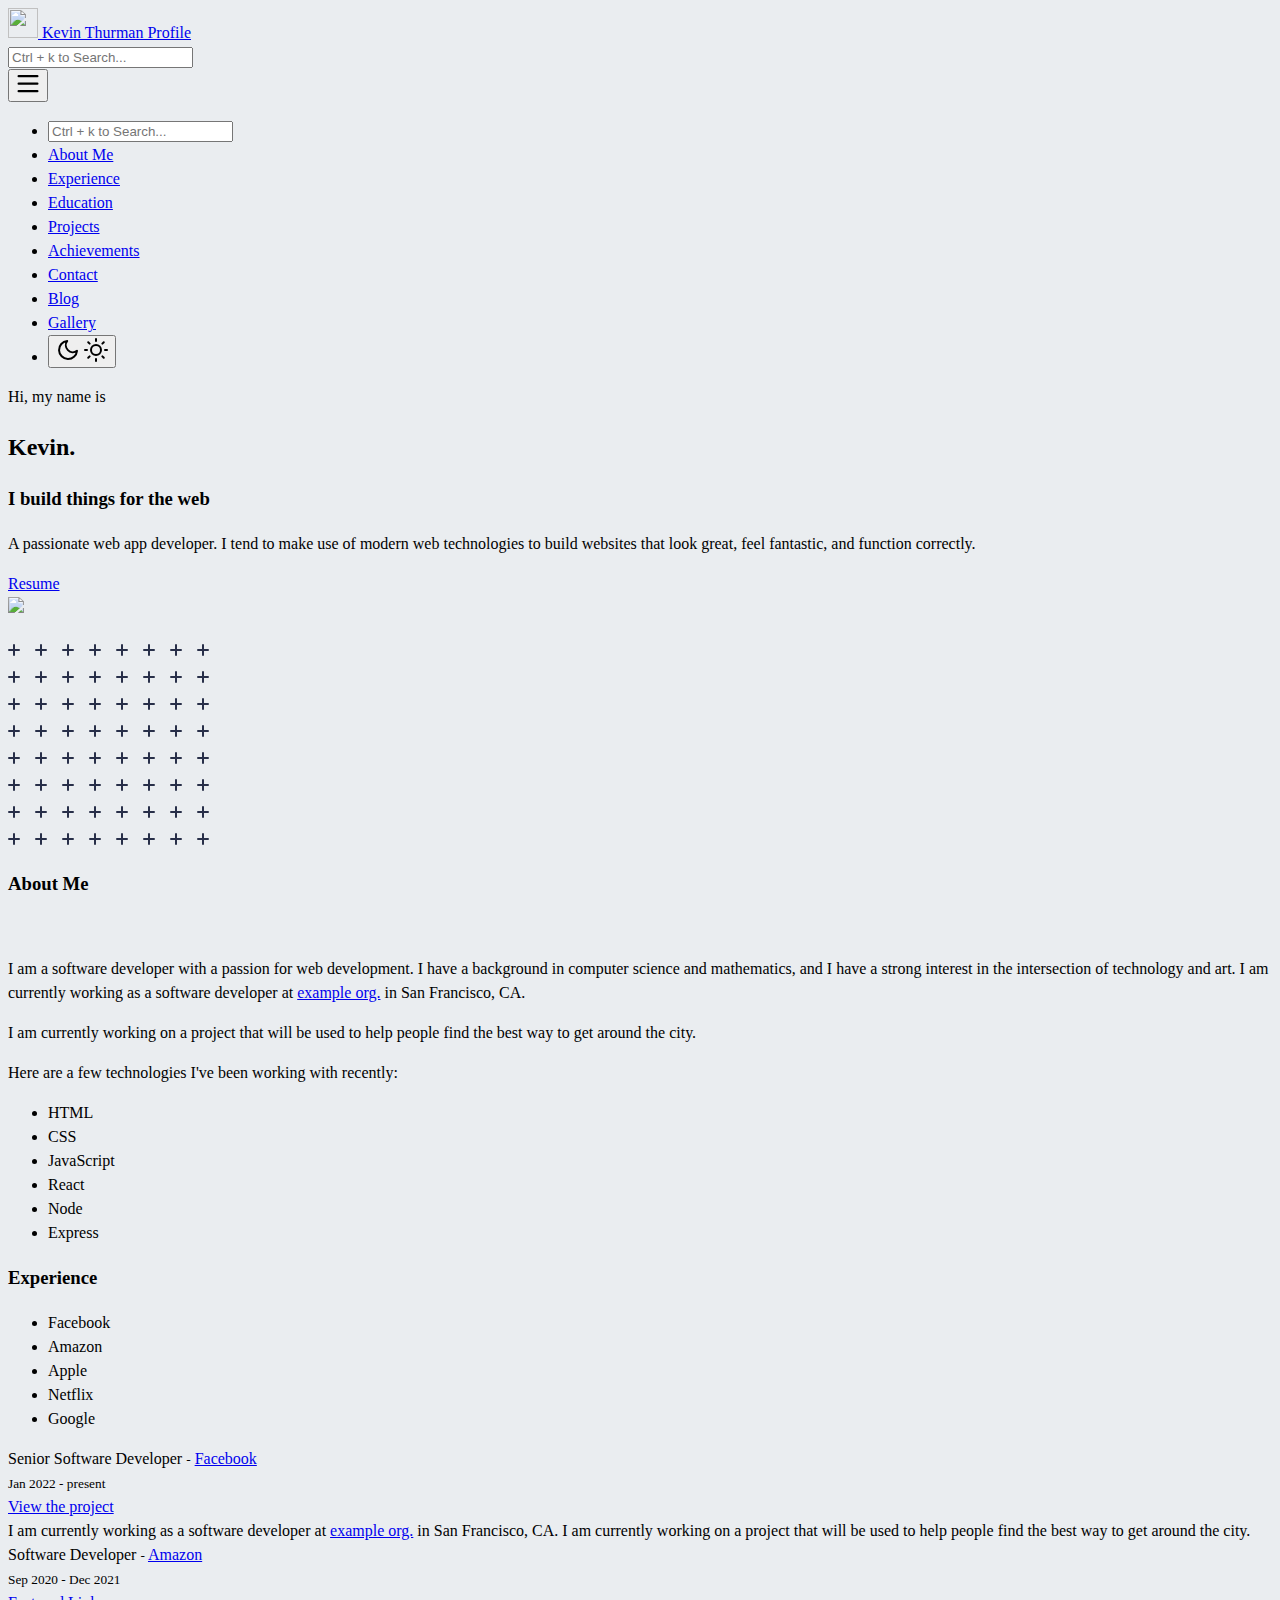
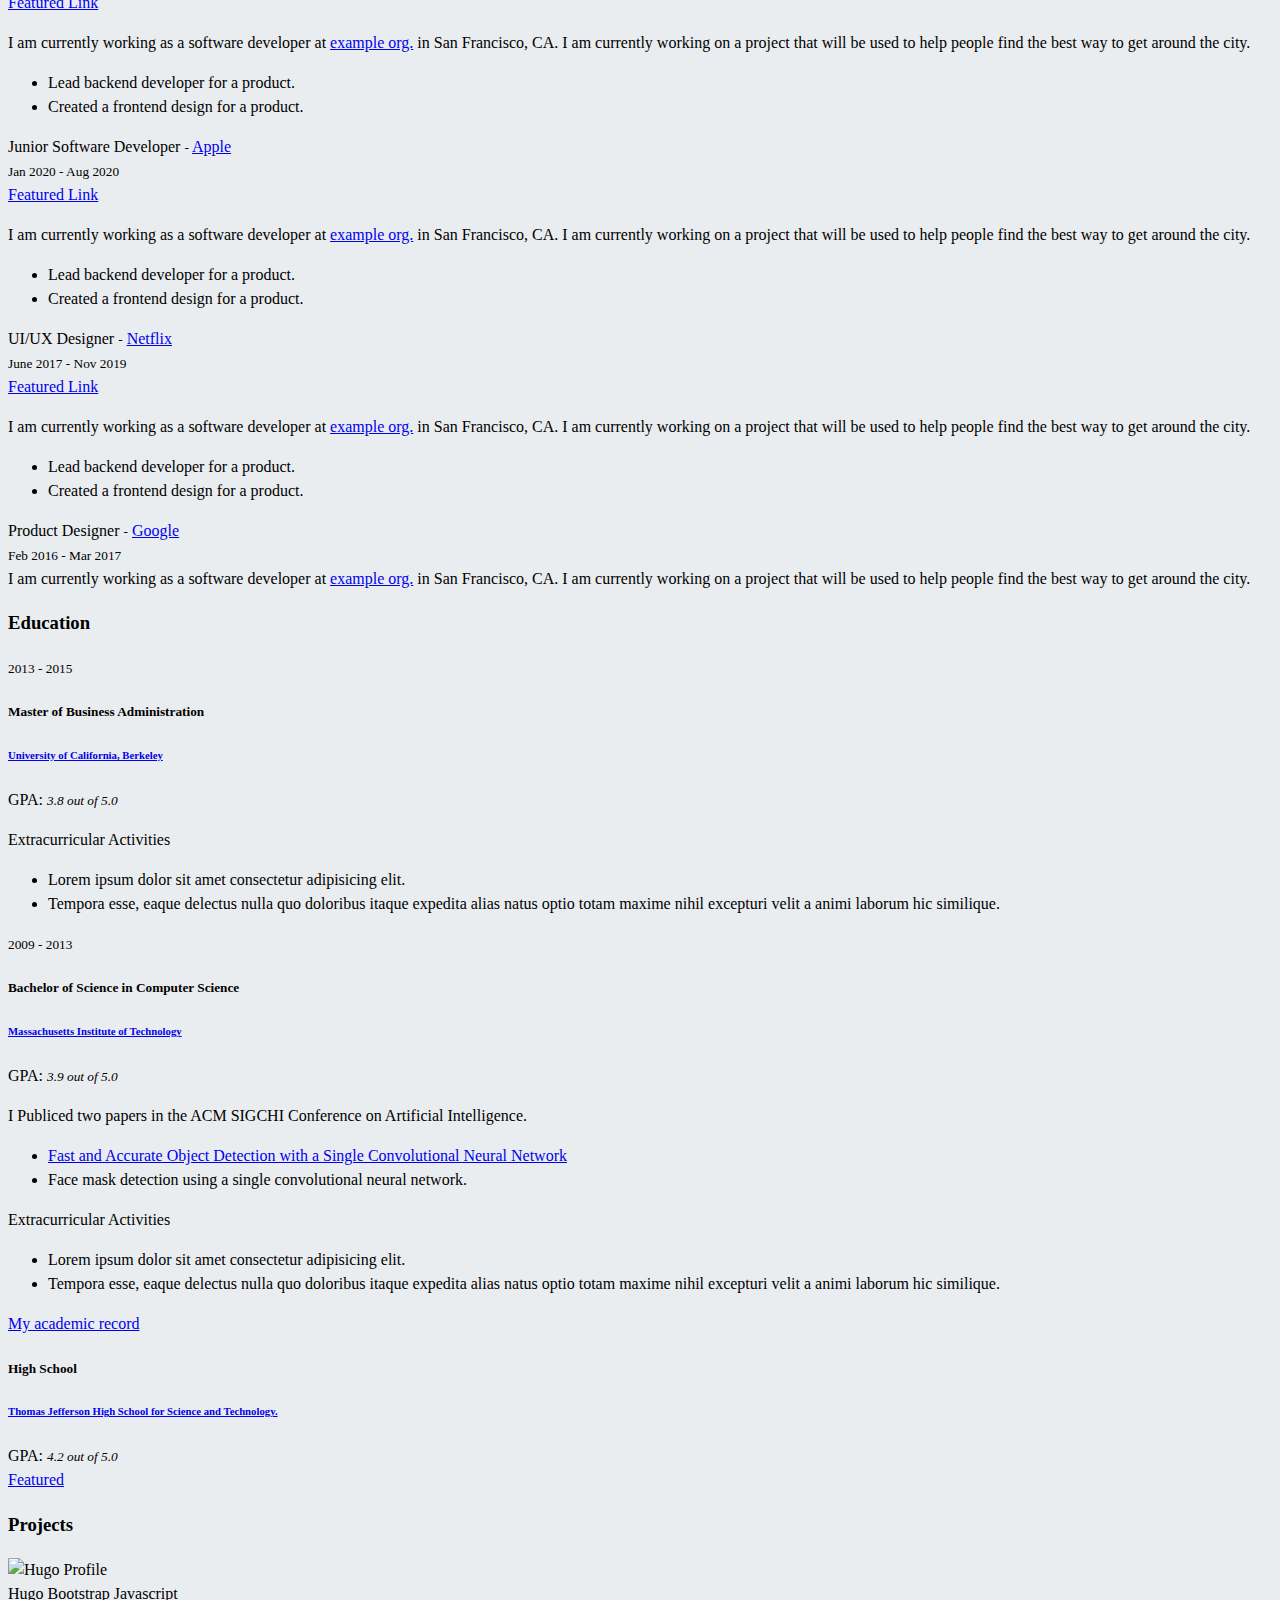
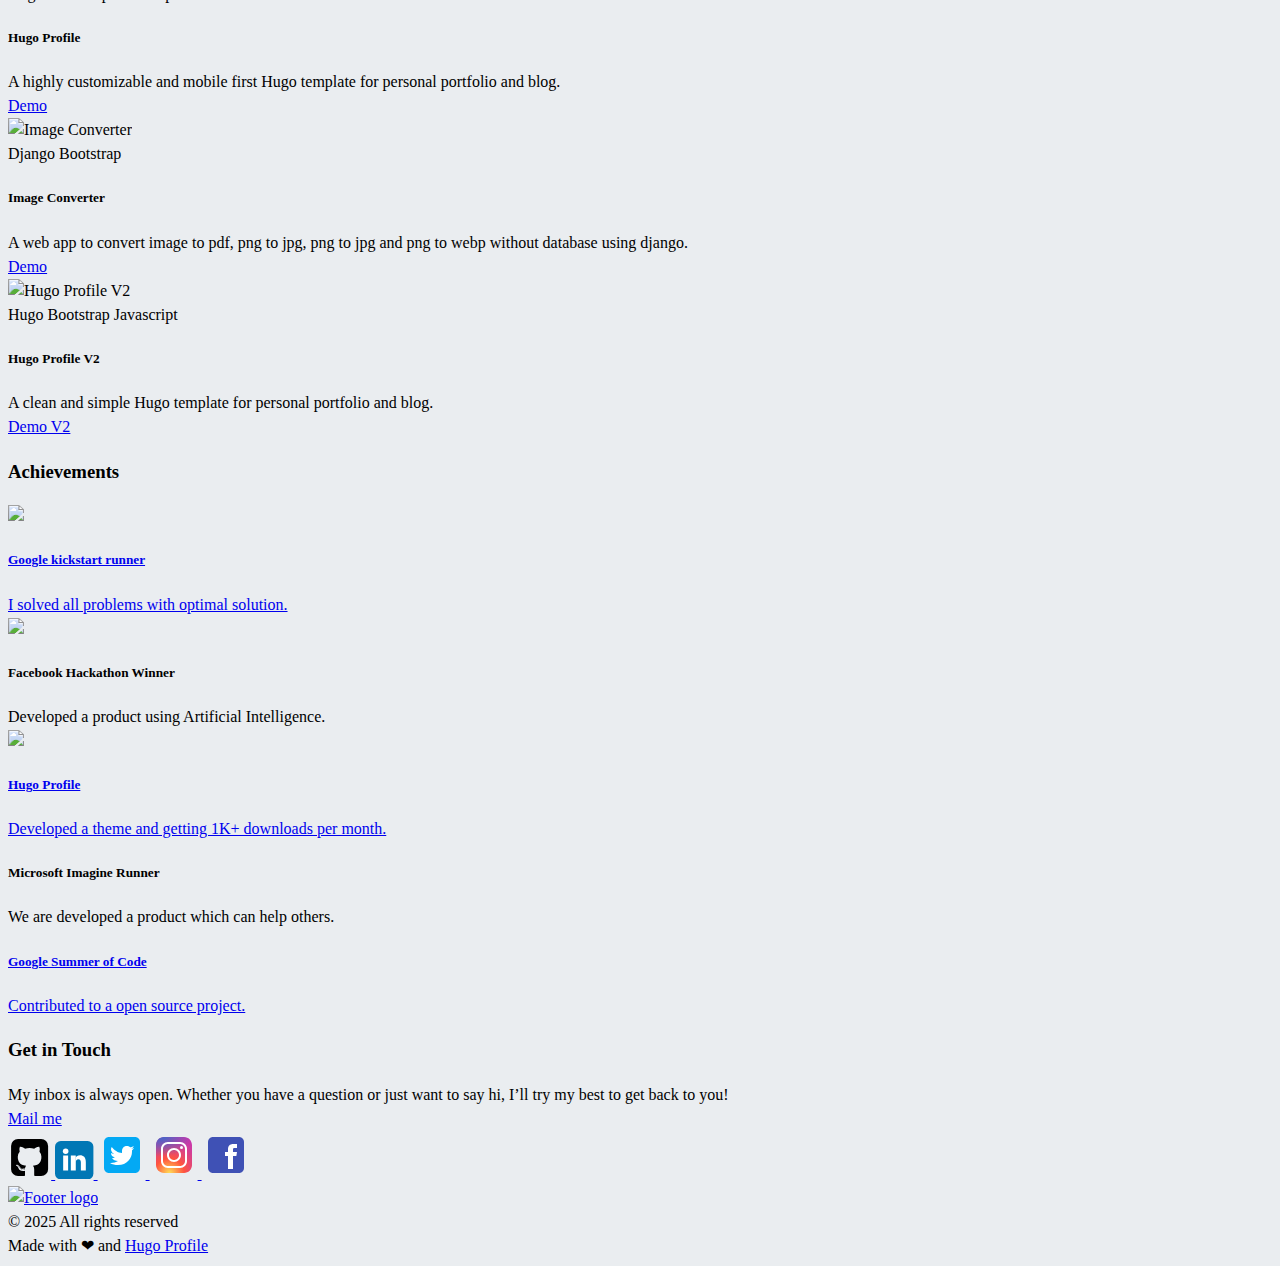
==== public/index.html @ 5deb55df "initial commit" ====
<!DOCTYPE html>
<html>

<head>
	<meta name="generator" content="Hugo 0.140.2"><script src="/livereload.js?mindelay=10&amp;v=2&amp;port=1313&amp;path=livereload" data-no-instant defer></script><meta charset="UTF-8">
<meta name="viewport" content="width=device-width, initial-scale=1.0">
<meta http-equiv="X-UA-Compatible" content="ie=edge">
<meta http-equiv="Accept-CH" content="DPR, Viewport-Width, Width">
<link rel="icon" href=/kevin_thurman_profile_logo.png type="image/gif">


<link rel="preconnect" href="https://fonts.googleapis.com">
<link rel="preconnect" href="https://fonts.gstatic.com" crossorigin>
<link rel="preload"
      as="style"
      href="https://fonts.googleapis.com/css2?family=Alata&family=Lora:ital,wght@0,400;0,500;0,600;0,700;1,400;1,500;1,600;1,700&family=Roboto:ital,wght@0,100;0,300;0,400;0,500;0,700;0,900;1,100;1,300;1,400;1,500;1,700;1,900&display=swap"
>
<link rel="stylesheet"
      href="https://fonts.googleapis.com/css2?family=Alata&family=Lora:ital,wght@0,400;0,500;0,600;0,700;1,400;1,500;1,600;1,700&family=Roboto:ital,wght@0,100;0,300;0,400;0,500;0,700;0,900;1,100;1,300;1,400;1,500;1,700;1,900&display=swap"
      media="print" onload="this.media='all'" />
<noscript>
  <link
          href="https://fonts.googleapis.com/css2?family=Alata&family=Lora:ital,wght@0,400;0,500;0,600;0,700;1,400;1,500;1,600;1,700&family=Roboto:ital,wght@0,100;0,300;0,400;0,500;0,700;0,900;1,100;1,300;1,400;1,500;1,700;1,900&display=swap"
          rel="stylesheet">
</noscript>


<link rel="stylesheet" href="/css/font.css" media="all">



<meta property="og:url" content="//localhost:1313/">
  <meta property="og:site_name" content="Kevin Thurman&#39;s Profile">
  <meta property="og:title" content="Kevin Thurman&#39;s Profile">
  <meta property="og:description" content="Text about my cool site">
  <meta property="og:locale" content="en_us">
  <meta property="og:type" content="website">


  <meta name="twitter:card" content="summary">
  <meta name="twitter:title" content="Kevin Thurman&#39;s Profile">
  <meta name="twitter:description" content="Text about my cool site">


<link rel="stylesheet" href="/bootstrap-5/css/bootstrap.min.css" media="all"><link rel="stylesheet" href="/css/header.css" media="all">
<link rel="stylesheet" href="/css/footer.css" media="all">


<link rel="stylesheet" href="/css/theme.css" media="all">

<style>
    :root {
        --text-color: #343a40;
        --text-secondary-color: #6c757d;
        --text-link-color: #007bff;
        --background-color: #eaedf0;
        --secondary-background-color: #64ffda1a;
        --primary-color: #007bff;
        --secondary-color: #f8f9fa;

         
        --text-color-dark: #e4e6eb;
        --text-secondary-color-dark: #b0b3b8;
        --text-link-color-dark: #ffffff;
        --background-color-dark: #18191a;
        --secondary-background-color-dark: #212529;
        --primary-color-dark: #ffffff;
        --secondary-color-dark: #212529;
    }
    body {
        font-size: 1rem;
        font-weight: 400;
        line-height: 1.5;
        text-align: left;
    }

    html {
        background-color: var(--background-color) !important;
    }

    body::-webkit-scrollbar {
        height: 0px;
        width: 8px;
        background-color: var(--background-color);
    }

    ::-webkit-scrollbar-track {
        border-radius: 1rem;
    }

    ::-webkit-scrollbar-thumb {
        border-radius: 1rem;
        background: #b0b0b0;
        outline: 1px solid var(--background-color);
    }

    #search-content::-webkit-scrollbar {
        width: .5em;
        height: .1em;
        background-color: var(--background-color);
    }
</style>



<meta name="description" content=Text&#32;about&#32;my&#32;cool&#32;site>
<link rel="stylesheet" href="/css/index.css" media="all">
<link rel="stylesheet" href="/css/projects.css" media="all">


<script defer src="/fontawesome-6/all-6.4.2.js"></script>


  
  

  <title>
Kevin Thurman&#39;s Profile

  </title>
</head>

<body class="light">
  
  
<script>
    let localStorageValue = localStorage.getItem("pref-theme");
    let mediaQuery = window.matchMedia('(prefers-color-scheme: dark)').matches;

    switch (localStorageValue) {
        case "dark":
            document.body.classList.add('dark');
            break;
        case "light":
            document.body.classList.remove('dark');
            break;
        default:
            if (mediaQuery) {
                document.body.classList.add('dark');
            }
            break;
    }
</script>




<script>
    var prevScrollPos = window.pageYOffset;
    window.addEventListener("scroll", function showHeaderOnScroll() {
        let profileHeaderElem = document.getElementById("profileHeader");
        let currentScrollPos = window.pageYOffset;
        let resetHeaderStyle = false;
        let showNavBarOnScrollUp =  true ;
        let showNavBar = showNavBarOnScrollUp ? prevScrollPos > currentScrollPos : currentScrollPos > 0;
        if (showNavBar) {
            profileHeaderElem.classList.add("showHeaderOnTop");
        } else {
            resetHeaderStyle = true;
        }
        if(currentScrollPos === 0) {
            resetHeaderStyle = true;
        }
        if(resetHeaderStyle) {
            profileHeaderElem.classList.remove("showHeaderOnTop");
        }
        prevScrollPos = currentScrollPos;
    });
</script>



<header id="profileHeader">
    <nav class="pt-3 navbar navbar-expand-lg animate">
        <div class="container-fluid mx-xs-2 mx-sm-5 mx-md-5 mx-lg-5">
            
            <a class="navbar-brand primary-font text-wrap" href="//localhost:1313/">
                
                <img src="/kevin_thurman_profile_logo.png" width="30" height="30"
                    class="d-inline-block align-top">
                Kevin Thurman Profile
                
            </a>

            
                <div>
                    <input id="search" autocomplete="off" class="form-control mr-sm-2 d-none d-md-block" placeholder='Ctrl &#43; k to Search...'
                        aria-label="Search" oninput="searchOnChange(event)">
                </div>
            

            
            <button class="navbar-toggler" type="button" data-bs-toggle="collapse" data-bs-target="#navbarContent"
                aria-controls="navbarContent" aria-expanded="false" aria-label="Toggle navigation">
                <svg aria-hidden="true" height="24" viewBox="0 0 16 16" version="1.1" width="24" data-view-component="true">
                    <path fill-rule="evenodd" d="M1 2.75A.75.75 0 011.75 2h12.5a.75.75 0 110 1.5H1.75A.75.75 0 011 2.75zm0 5A.75.75 0 011.75 7h12.5a.75.75 0 110 1.5H1.75A.75.75 0 011 7.75zM1.75 12a.75.75 0 100 1.5h12.5a.75.75 0 100-1.5H1.75z"></path>
                </svg>
            </button>

            
            <div class="collapse navbar-collapse text-wrap primary-font" id="navbarContent">
                <ul class="navbar-nav ms-auto text-center">
                    
                        <li class="nav-item navbar-text d-block d-md-none">
                            <div class="nav-link">
                                <input id="search" autocomplete="off" class="form-control mr-sm-2" placeholder='Ctrl &#43; k to Search...' aria-label="Search" oninput="searchOnChange(event)">
                            </div>
                        </li>
                    

                    
                    <li class="nav-item navbar-text">
                        <a class="nav-link" href="//localhost:1313/#about" aria-label="about">
                            About Me
                        </a>
                    </li>
                    

                    
                    <li class="nav-item navbar-text">
                        <a class="nav-link" href="//localhost:1313/#experience"
                            aria-label="experience">
                            Experience
                        </a>
                    </li>
                    

                    
                    <li class="nav-item navbar-text">
                        <a class="nav-link" href="//localhost:1313/#education"
                            aria-label="education">
                            Education
                        </a>
                    </li>
                    

                    
                    <li class="nav-item navbar-text">
                        <a class="nav-link" href="//localhost:1313/#projects"
                            aria-label="projects">
                            Projects
                        </a>
                    </li>
                    

                    
                    <li class="nav-item navbar-text">
                        <a class="nav-link" href="//localhost:1313/#achievements"
                            aria-label="achievements">
                            Achievements
                        </a>
                    </li>
                    

                    
                    <li class="nav-item navbar-text">
                        <a class="nav-link" href="//localhost:1313/#contact"
                            aria-label="contact">
                            Contact
                        </a>
                    </li>
                    

                    

                    
                    
                    
                    
                    <li class="nav-item navbar-text">
                        <a class="nav-link" href="/blogs" title="Blog posts">
                            
                            Blog
                        </a>
                    </li>
                    
                    
                    
                    
                    <li class="nav-item navbar-text">
                        <a class="nav-link" href="/gallery" title="Blog posts">
                            
                            Gallery
                        </a>
                    </li>
                    
                    

                    
                    <li class="nav-item navbar-text">
                        
                        <div class="text-center">
                            <button id="theme-toggle">
                                <svg id="moon" xmlns="http://www.w3.org/2000/svg" width="24" height="24" viewBox="0 0 24 24" fill="none" stroke="currentColor" stroke-width="2" stroke-linecap="round" stroke-linejoin="round">
                                    <path d="M21 12.79A9 9 0 1 1 11.21 3 7 7 0 0 0 21 12.79z"></path>
                                </svg>
                                <svg id="sun" xmlns="http://www.w3.org/2000/svg" width="24" height="24" viewBox="0 0 24 24" fill="none" stroke="currentColor" stroke-width="2" stroke-linecap="round" stroke-linejoin="round">
                                    <circle cx="12" cy="12" r="5"></circle>
                                    <line x1="12" y1="1" x2="12" y2="3"></line>
                                    <line x1="12" y1="21" x2="12" y2="23"></line>
                                    <line x1="4.22" y1="4.22" x2="5.64" y2="5.64"></line>
                                    <line x1="18.36" y1="18.36" x2="19.78" y2="19.78"></line>
                                    <line x1="1" y1="12" x2="3" y2="12"></line>
                                    <line x1="21" y1="12" x2="23" y2="12"></line>
                                    <line x1="4.22" y1="19.78" x2="5.64" y2="18.36"></line>
                                    <line x1="18.36" y1="5.64" x2="19.78" y2="4.22"></line>
                                </svg>
                            </button>
                        </div>
                    </li>
                    

                </ul>

            </div>
        </div>
    </nav>
</header>
<div id="content">
<section id="hero" class="py-5 align-middle">
    <div class="container px-3 px-sm-5 px-md-5 px-lg-5 pt-lg-3">
        <div class="row">
            <div class="col-sm-12 col-md-12 col-lg-8 content animate" id="primary-font">
                <span class="subtitle">
                    Hi, my name is
                </span>
                <h2>
                    Kevin.
                </h2>
                <h3>
                    I build things for the web
                </h3>
                <p class="hero-content">
                    A passionate web app developer. I tend to make use of modern web technologies to build websites that look great, feel fantastic, and function correctly.
                </p>
                <div class="row">
                    <div class="col-auto h-100">
                        
                        <a href="#" class="btn" download
			  >
                            Resume
                        </a>
                        
                    </div>
                    <div class="col-auto px-0 h-100"><span>
    
    <span class="px-1">
        <a href="https://example.com"
             target="_blank" 
            class="btn social-icon"
        >
            <i class="fab fa-github"></i>
        </a>
    </span>
    
    <span class="px-1">
        <a href="https://example.com"
             target="_blank" 
            class="btn social-icon"
        >
            <i class="fab fa-x-twitter"></i>
        </a>
    </span>
    

    
    <span class="px-1">
        <a href="https://example.com"
             target="_blank" 
            class="btn social-icon"
        >
            <img src="/fav.png">
        </a>
    </span>
    
</span>
</div>
                </div>
            </div>
            <div class="col-sm-12 col-md-12 col-lg-4">
                <div class="row justify-content-center">
                    <div class="col-sm-12 col-md-9 pt-5 image animate px-5 px-md-5 px-lg-0 text-center">
                        <img src="/images/hero.svg"
                            class="img-thumbnail mx-auto"
                            alt=""
                        >
                    </div>
                </div>
            </div>
        </div>
    </div>
    
    <div class="hero-bottom-svg d-md-block d-lg-block d-none">
        <svg xmlns="http://www.w3.org/2000/svg" width="201" height="201" viewBox="0 0 201 201">
            <g id="Group_1168" data-name="Group 1168" transform="translate(-384 -1392)">
                <rect id="Rectangle_2206" data-name="Rectangle 2206" width="12" height="2" rx="1"
                    transform="translate(391 1392) rotate(90)" fill="#282f49" />
                <rect id="Rectangle_2271" data-name="Rectangle 2271" width="12" height="2" rx="1"
                    transform="translate(391 1500) rotate(90)" fill="#282f49" />
                <rect id="Rectangle_2238" data-name="Rectangle 2238" width="12" height="2" rx="1"
                    transform="translate(391 1446) rotate(90)" fill="#282f49" />
                <rect id="Rectangle_2278" data-name="Rectangle 2278" width="12" height="2" rx="1"
                    transform="translate(391 1554) rotate(90)" fill="#282f49" />
                <rect id="Rectangle_2222" data-name="Rectangle 2222" width="12" height="2" rx="1"
                    transform="translate(391 1419) rotate(90)" fill="#282f49" />
                <rect id="Rectangle_2272" data-name="Rectangle 2272" width="12" height="2" rx="1"
                    transform="translate(391 1527) rotate(90)" fill="#282f49" />
                <rect id="Rectangle_2241" data-name="Rectangle 2241" width="12" height="2" rx="1"
                    transform="translate(391 1473) rotate(90)" fill="#282f49" />
                <rect id="Rectangle_2288" data-name="Rectangle 2288" width="12" height="2" rx="1"
                    transform="translate(391 1581) rotate(90)" fill="#282f49" />
                <rect id="Rectangle_2214" data-name="Rectangle 2214" width="12" height="2" rx="1"
                    transform="translate(499 1392) rotate(90)" fill="#282f49" />
                <rect id="Rectangle_2289" data-name="Rectangle 2289" width="12" height="2" rx="1"
                    transform="translate(499 1500) rotate(90)" fill="#282f49" />
                <rect id="Rectangle_2256" data-name="Rectangle 2256" width="12" height="2" rx="1"
                    transform="translate(499 1446) rotate(90)" fill="#282f49" />
                <rect id="Rectangle_2290" data-name="Rectangle 2290" width="12" height="2" rx="1"
                    transform="translate(499 1554) rotate(90)" fill="#282f49" />
                <rect id="Rectangle_2231" data-name="Rectangle 2231" width="12" height="2" rx="1"
                    transform="translate(499 1419) rotate(90)" fill="#282f49" />
                <rect id="Rectangle_2291" data-name="Rectangle 2291" width="12" height="2" rx="1"
                    transform="translate(499 1527) rotate(90)" fill="#282f49" />
                <rect id="Rectangle_2257" data-name="Rectangle 2257" width="12" height="2" rx="1"
                    transform="translate(499 1473) rotate(90)" fill="#282f49" />
                <rect id="Rectangle_2292" data-name="Rectangle 2292" width="12" height="2" rx="1"
                    transform="translate(499 1581) rotate(90)" fill="#282f49" />
                <rect id="Rectangle_2210" data-name="Rectangle 2210" width="12" height="2" rx="1"
                    transform="translate(445 1392) rotate(90)" fill="#282f49" />
                <rect id="Rectangle_2279" data-name="Rectangle 2279" width="12" height="2" rx="1"
                    transform="translate(445 1500) rotate(90)" fill="#282f49" />
                <rect id="Rectangle_2248" data-name="Rectangle 2248" width="12" height="2" rx="1"
                    transform="translate(445 1446) rotate(90)" fill="#282f49" />
                <rect id="Rectangle_2280" data-name="Rectangle 2280" width="12" height="2" rx="1"
                    transform="translate(445 1554) rotate(90)" fill="#282f49" />
                <rect id="Rectangle_2226" data-name="Rectangle 2226" width="12" height="2" rx="1"
                    transform="translate(445 1419) rotate(90)" fill="#282f49" />
                <rect id="Rectangle_2281" data-name="Rectangle 2281" width="12" height="2" rx="1"
                    transform="translate(445 1527) rotate(90)" fill="#282f49" />
                <rect id="Rectangle_2249" data-name="Rectangle 2249" width="12" height="2" rx="1"
                    transform="translate(445 1473) rotate(90)" fill="#282f49" />
                <rect id="Rectangle_2293" data-name="Rectangle 2293" width="12" height="2" rx="1"
                    transform="translate(445 1581) rotate(90)" fill="#282f49" />
                <rect id="Rectangle_2219" data-name="Rectangle 2219" width="12" height="2" rx="1"
                    transform="translate(553 1392) rotate(90)" fill="#282f49" />
                <rect id="Rectangle_2310" data-name="Rectangle 2310" width="12" height="2" rx="1"
                    transform="translate(553 1500) rotate(90)" fill="#282f49" />
                <rect id="Rectangle_2262" data-name="Rectangle 2262" width="12" height="2" rx="1"
                    transform="translate(553 1446) rotate(90)" fill="#282f49" />
                <rect id="Rectangle_2311" data-name="Rectangle 2311" width="12" height="2" rx="1"
                    transform="translate(553 1554) rotate(90)" fill="#282f49" />
                <rect id="Rectangle_2232" data-name="Rectangle 2232" width="12" height="2" rx="1"
                    transform="translate(553 1419) rotate(90)" fill="#282f49" />
                <rect id="Rectangle_2312" data-name="Rectangle 2312" width="12" height="2" rx="1"
                    transform="translate(553 1527) rotate(90)" fill="#282f49" />
                <rect id="Rectangle_2263" data-name="Rectangle 2263" width="12" height="2" rx="1"
                    transform="translate(553 1473) rotate(90)" fill="#282f49" />
                <rect id="Rectangle_2313" data-name="Rectangle 2313" width="12" height="2" rx="1"
                    transform="translate(553 1581) rotate(90)" fill="#282f49" />
                <rect id="Rectangle_2209" data-name="Rectangle 2209" width="12" height="2" rx="1"
                    transform="translate(418 1392) rotate(90)" fill="#282f49" />
                <rect id="Rectangle_2273" data-name="Rectangle 2273" width="12" height="2" rx="1"
                    transform="translate(418 1500) rotate(90)" fill="#282f49" />
                <rect id="Rectangle_2242" data-name="Rectangle 2242" width="12" height="2" rx="1"
                    transform="translate(418 1446) rotate(90)" fill="#282f49" />
                <rect id="Rectangle_2282" data-name="Rectangle 2282" width="12" height="2" rx="1"
                    transform="translate(418 1554) rotate(90)" fill="#282f49" />
                <rect id="Rectangle_2223" data-name="Rectangle 2223" width="12" height="2" rx="1"
                    transform="translate(418 1419) rotate(90)" fill="#282f49" />
                <rect id="Rectangle_2274" data-name="Rectangle 2274" width="12" height="2" rx="1"
                    transform="translate(418 1527) rotate(90)" fill="#282f49" />
                <rect id="Rectangle_2243" data-name="Rectangle 2243" width="12" height="2" rx="1"
                    transform="translate(418 1473) rotate(90)" fill="#282f49" />
                <rect id="Rectangle_2294" data-name="Rectangle 2294" width="12" height="2" rx="1"
                    transform="translate(418 1581) rotate(90)" fill="#282f49" />
                <rect id="Rectangle_2217" data-name="Rectangle 2217" width="12" height="2" rx="1"
                    transform="translate(526 1392) rotate(90)" fill="#282f49" />
                <rect id="Rectangle_2314" data-name="Rectangle 2314" width="12" height="2" rx="1"
                    transform="translate(526 1500) rotate(90)" fill="#282f49" />
                <rect id="Rectangle_2258" data-name="Rectangle 2258" width="12" height="2" rx="1"
                    transform="translate(526 1446) rotate(90)" fill="#282f49" />
                <rect id="Rectangle_2315" data-name="Rectangle 2315" width="12" height="2" rx="1"
                    transform="translate(526 1554) rotate(90)" fill="#282f49" />
                <rect id="Rectangle_2233" data-name="Rectangle 2233" width="12" height="2" rx="1"
                    transform="translate(526 1419) rotate(90)" fill="#282f49" />
                <rect id="Rectangle_2316" data-name="Rectangle 2316" width="12" height="2" rx="1"
                    transform="translate(526 1527) rotate(90)" fill="#282f49" />
                <rect id="Rectangle_2259" data-name="Rectangle 2259" width="12" height="2" rx="1"
                    transform="translate(526 1473) rotate(90)" fill="#282f49" />
                <rect id="Rectangle_2317" data-name="Rectangle 2317" width="12" height="2" rx="1"
                    transform="translate(526 1581) rotate(90)" fill="#282f49" />
                <rect id="Rectangle_2211" data-name="Rectangle 2211" width="12" height="2" rx="1"
                    transform="translate(472 1392) rotate(90)" fill="#282f49" />
                <rect id="Rectangle_2295" data-name="Rectangle 2295" width="12" height="2" rx="1"
                    transform="translate(472 1500) rotate(90)" fill="#282f49" />
                <rect id="Rectangle_2250" data-name="Rectangle 2250" width="12" height="2" rx="1"
                    transform="translate(472 1446) rotate(90)" fill="#282f49" />
                <rect id="Rectangle_2296" data-name="Rectangle 2296" width="12" height="2" rx="1"
                    transform="translate(472 1554) rotate(90)" fill="#282f49" />
                <rect id="Rectangle_2227" data-name="Rectangle 2227" width="12" height="2" rx="1"
                    transform="translate(472 1419) rotate(90)" fill="#282f49" />
                <rect id="Rectangle_2297" data-name="Rectangle 2297" width="12" height="2" rx="1"
                    transform="translate(472 1527) rotate(90)" fill="#282f49" />
                <rect id="Rectangle_2251" data-name="Rectangle 2251" width="12" height="2" rx="1"
                    transform="translate(472 1473) rotate(90)" fill="#282f49" />
                <rect id="Rectangle_2298" data-name="Rectangle 2298" width="12" height="2" rx="1"
                    transform="translate(472 1581) rotate(90)" fill="#282f49" />
                <rect id="Rectangle_2221" data-name="Rectangle 2221" width="12" height="2" rx="1"
                    transform="translate(580 1392) rotate(90)" fill="#282f49" />
                <rect id="Rectangle_2318" data-name="Rectangle 2318" width="12" height="2" rx="1"
                    transform="translate(580 1500) rotate(90)" fill="#282f49" />
                <rect id="Rectangle_2264" data-name="Rectangle 2264" width="12" height="2" rx="1"
                    transform="translate(580 1446) rotate(90)" fill="#282f49" />
                <rect id="Rectangle_2319" data-name="Rectangle 2319" width="12" height="2" rx="1"
                    transform="translate(580 1554) rotate(90)" fill="#282f49" />
                <rect id="Rectangle_2236" data-name="Rectangle 2236" width="12" height="2" rx="1"
                    transform="translate(580 1419) rotate(90)" fill="#282f49" />
                <rect id="Rectangle_2320" data-name="Rectangle 2320" width="12" height="2" rx="1"
                    transform="translate(580 1527) rotate(90)" fill="#282f49" />
                <rect id="Rectangle_2265" data-name="Rectangle 2265" width="12" height="2" rx="1"
                    transform="translate(580 1473) rotate(90)" fill="#282f49" />
                <rect id="Rectangle_2321" data-name="Rectangle 2321" width="12" height="2" rx="1"
                    transform="translate(580 1581) rotate(90)" fill="#282f49" />
                <rect id="Rectangle_2207" data-name="Rectangle 2207" width="12" height="2" rx="1"
                    transform="translate(396 1399) rotate(-180)" fill="#282f49" />
                <rect id="Rectangle_2270" data-name="Rectangle 2270" width="12" height="2" rx="1"
                    transform="translate(396 1507) rotate(-180)" fill="#282f49" />
                <rect id="Rectangle_2239" data-name="Rectangle 2239" width="12" height="2" rx="1"
                    transform="translate(396 1453) rotate(-180)" fill="#282f49" />
                <rect id="Rectangle_2283" data-name="Rectangle 2283" width="12" height="2" rx="1"
                    transform="translate(396 1561) rotate(-180)" fill="#282f49" />
                <rect id="Rectangle_2224" data-name="Rectangle 2224" width="12" height="2" rx="1"
                    transform="translate(396 1426) rotate(-180)" fill="#282f49" />
                <rect id="Rectangle_2275" data-name="Rectangle 2275" width="12" height="2" rx="1"
                    transform="translate(396 1534) rotate(-180)" fill="#282f49" />
                <rect id="Rectangle_2244" data-name="Rectangle 2244" width="12" height="2" rx="1"
                    transform="translate(396 1480) rotate(-180)" fill="#282f49" />
                <rect id="Rectangle_2299" data-name="Rectangle 2299" width="12" height="2" rx="1"
                    transform="translate(396 1588) rotate(-180)" fill="#282f49" />
                <rect id="Rectangle_2215" data-name="Rectangle 2215" width="12" height="2" rx="1"
                    transform="translate(504 1399) rotate(-180)" fill="#282f49" />
                <rect id="Rectangle_2300" data-name="Rectangle 2300" width="12" height="2" rx="1"
                    transform="translate(504 1507) rotate(-180)" fill="#282f49" />
                <rect id="Rectangle_2252" data-name="Rectangle 2252" width="12" height="2" rx="1"
                    transform="translate(504 1453) rotate(-180)" fill="#282f49" />
                <rect id="Rectangle_2301" data-name="Rectangle 2301" width="12" height="2" rx="1"
                    transform="translate(504 1561) rotate(-180)" fill="#282f49" />
                <rect id="Rectangle_2228" data-name="Rectangle 2228" width="12" height="2" rx="1"
                    transform="translate(504 1426) rotate(-180)" fill="#282f49" />
                <rect id="Rectangle_2302" data-name="Rectangle 2302" width="12" height="2" rx="1"
                    transform="translate(504 1534) rotate(-180)" fill="#282f49" />
                <rect id="Rectangle_2253" data-name="Rectangle 2253" width="12" height="2" rx="1"
                    transform="translate(504 1480) rotate(-180)" fill="#282f49" />
                <rect id="Rectangle_2303" data-name="Rectangle 2303" width="12" height="2" rx="1"
                    transform="translate(504 1588) rotate(-180)" fill="#282f49" />
                <rect id="Rectangle_2212" data-name="Rectangle 2212" width="12" height="2" rx="1"
                    transform="translate(450 1399) rotate(-180)" fill="#282f49" />
                <rect id="Rectangle_2284" data-name="Rectangle 2284" width="12" height="2" rx="1"
                    transform="translate(450 1507) rotate(-180)" fill="#282f49" />
                <rect id="Rectangle_2245" data-name="Rectangle 2245" width="12" height="2" rx="1"
                    transform="translate(450 1453) rotate(-180)" fill="#282f49" />
                <rect id="Rectangle_2285" data-name="Rectangle 2285" width="12" height="2" rx="1"
                    transform="translate(450 1561) rotate(-180)" fill="#282f49" />
                <rect id="Rectangle_2229" data-name="Rectangle 2229" width="12" height="2" rx="1"
                    transform="translate(450 1426) rotate(-180)" fill="#282f49" />
                <rect id="Rectangle_2286" data-name="Rectangle 2286" width="12" height="2" rx="1"
                    transform="translate(450 1534) rotate(-180)" fill="#282f49" />
                <rect id="Rectangle_2246" data-name="Rectangle 2246" width="12" height="2" rx="1"
                    transform="translate(450 1480) rotate(-180)" fill="#282f49" />
                <rect id="Rectangle_2304" data-name="Rectangle 2304" width="12" height="2" rx="1"
                    transform="translate(450 1588) rotate(-180)" fill="#282f49" />
                <rect id="Rectangle_2218" data-name="Rectangle 2218" width="12" height="2" rx="1"
                    transform="translate(558 1399) rotate(-180)" fill="#282f49" />
                <rect id="Rectangle_2322" data-name="Rectangle 2322" width="12" height="2" rx="1"
                    transform="translate(558 1507) rotate(-180)" fill="#282f49" />
                <rect id="Rectangle_2266" data-name="Rectangle 2266" width="12" height="2" rx="1"
                    transform="translate(558 1453) rotate(-180)" fill="#282f49" />
                <rect id="Rectangle_2323" data-name="Rectangle 2323" width="12" height="2" rx="1"
                    transform="translate(558 1561) rotate(-180)" fill="#282f49" />
                <rect id="Rectangle_2234" data-name="Rectangle 2234" width="12" height="2" rx="1"
                    transform="translate(558 1426) rotate(-180)" fill="#282f49" />
                <rect id="Rectangle_2324" data-name="Rectangle 2324" width="12" height="2" rx="1"
                    transform="translate(558 1534) rotate(-180)" fill="#282f49" />
                <rect id="Rectangle_2267" data-name="Rectangle 2267" width="12" height="2" rx="1"
                    transform="translate(558 1480) rotate(-180)" fill="#282f49" />
                <rect id="Rectangle_2325" data-name="Rectangle 2325" width="12" height="2" rx="1"
                    transform="translate(558 1588) rotate(-180)" fill="#282f49" />
                <rect id="Rectangle_2208" data-name="Rectangle 2208" width="12" height="2" rx="1"
                    transform="translate(423 1399) rotate(-180)" fill="#282f49" />
                <rect id="Rectangle_2276" data-name="Rectangle 2276" width="12" height="2" rx="1"
                    transform="translate(423 1507) rotate(-180)" fill="#282f49" />
                <rect id="Rectangle_2240" data-name="Rectangle 2240" width="12" height="2" rx="1"
                    transform="translate(423 1453) rotate(-180)" fill="#282f49" />
                <rect id="Rectangle_2287" data-name="Rectangle 2287" width="12" height="2" rx="1"
                    transform="translate(423 1561) rotate(-180)" fill="#282f49" />
                <rect id="Rectangle_2225" data-name="Rectangle 2225" width="12" height="2" rx="1"
                    transform="translate(423 1426) rotate(-180)" fill="#282f49" />
                <rect id="Rectangle_2277" data-name="Rectangle 2277" width="12" height="2" rx="1"
                    transform="translate(423 1534) rotate(-180)" fill="#282f49" />
                <rect id="Rectangle_2247" data-name="Rectangle 2247" width="12" height="2" rx="1"
                    transform="translate(423 1480) rotate(-180)" fill="#282f49" />
                <rect id="Rectangle_2305" data-name="Rectangle 2305" width="12" height="2" rx="1"
                    transform="translate(423 1588) rotate(-180)" fill="#282f49" />
                <rect id="Rectangle_2216" data-name="Rectangle 2216" width="12" height="2" rx="1"
                    transform="translate(531 1399) rotate(-180)" fill="#282f49" />
                <rect id="Rectangle_2326" data-name="Rectangle 2326" width="12" height="2" rx="1"
                    transform="translate(531 1507) rotate(-180)" fill="#282f49" />
                <rect id="Rectangle_2260" data-name="Rectangle 2260" width="12" height="2" rx="1"
                    transform="translate(531 1453) rotate(-180)" fill="#282f49" />
                <rect id="Rectangle_2327" data-name="Rectangle 2327" width="12" height="2" rx="1"
                    transform="translate(531 1561) rotate(-180)" fill="#282f49" />
                <rect id="Rectangle_2235" data-name="Rectangle 2235" width="12" height="2" rx="1"
                    transform="translate(531 1426) rotate(-180)" fill="#282f49" />
                <rect id="Rectangle_2328" data-name="Rectangle 2328" width="12" height="2" rx="1"
                    transform="translate(531 1534) rotate(-180)" fill="#282f49" />
                <rect id="Rectangle_2261" data-name="Rectangle 2261" width="12" height="2" rx="1"
                    transform="translate(531 1480) rotate(-180)" fill="#282f49" />
                <rect id="Rectangle_2329" data-name="Rectangle 2329" width="12" height="2" rx="1"
                    transform="translate(531 1588) rotate(-180)" fill="#282f49" />
                <rect id="Rectangle_2213" data-name="Rectangle 2213" width="12" height="2" rx="1"
                    transform="translate(477 1399) rotate(-180)" fill="#282f49" />
                <rect id="Rectangle_2306" data-name="Rectangle 2306" width="12" height="2" rx="1"
                    transform="translate(477 1507) rotate(-180)" fill="#282f49" />
                <rect id="Rectangle_2254" data-name="Rectangle 2254" width="12" height="2" rx="1"
                    transform="translate(477 1453) rotate(-180)" fill="#282f49" />
                <rect id="Rectangle_2307" data-name="Rectangle 2307" width="12" height="2" rx="1"
                    transform="translate(477 1561) rotate(-180)" fill="#282f49" />
                <rect id="Rectangle_2230" data-name="Rectangle 2230" width="12" height="2" rx="1"
                    transform="translate(477 1426) rotate(-180)" fill="#282f49" />
                <rect id="Rectangle_2308" data-name="Rectangle 2308" width="12" height="2" rx="1"
                    transform="translate(477 1534) rotate(-180)" fill="#282f49" />
                <rect id="Rectangle_2255" data-name="Rectangle 2255" width="12" height="2" rx="1"
                    transform="translate(477 1480) rotate(-180)" fill="#282f49" />
                <rect id="Rectangle_2309" data-name="Rectangle 2309" width="12" height="2" rx="1"
                    transform="translate(477 1588) rotate(-180)" fill="#282f49" />
                <rect id="Rectangle_2220" data-name="Rectangle 2220" width="12" height="2" rx="1"
                    transform="translate(585 1399) rotate(-180)" fill="#282f49" />
                <rect id="Rectangle_2330" data-name="Rectangle 2330" width="12" height="2" rx="1"
                    transform="translate(585 1507) rotate(-180)" fill="#282f49" />
                <rect id="Rectangle_2268" data-name="Rectangle 2268" width="12" height="2" rx="1"
                    transform="translate(585 1453) rotate(-180)" fill="#282f49" />
                <rect id="Rectangle_2331" data-name="Rectangle 2331" width="12" height="2" rx="1"
                    transform="translate(585 1561) rotate(-180)" fill="#282f49" />
                <rect id="Rectangle_2237" data-name="Rectangle 2237" width="12" height="2" rx="1"
                    transform="translate(585 1426) rotate(-180)" fill="#282f49" />
                <rect id="Rectangle_2332" data-name="Rectangle 2332" width="12" height="2" rx="1"
                    transform="translate(585 1534) rotate(-180)" fill="#282f49" />
                <rect id="Rectangle_2269" data-name="Rectangle 2269" width="12" height="2" rx="1"
                    transform="translate(585 1480) rotate(-180)" fill="#282f49" />
                <rect id="Rectangle_2333" data-name="Rectangle 2333" width="12" height="2" rx="1"
                    transform="translate(585 1588) rotate(-180)" fill="#282f49" />
            </g>
        </svg>
    </div>
    
</section>

<section id="about" class="py-0 py-sm-5">
    <div class="container bg-transparent">
        <h3 class="text-center bg-transparent">About Me</h3>
        <div class="bg-transparent row justify-content-center px-3 py-5">
            
            <div class="col-sm-12 col-md-8 col-lg-4 mb-5 mb-sm-0 mb-md-5 mb-lg-0 d-none d-sm-none d-md-block">
                <div class="image d-flex px-5">
                    <img src="/images/me.png" class="img-thumbnail mx-auto rounded-circle" alt="">
                </div>
            </div>
            
            <div class="col-sm-12 col-md-12 col-lg-8 content">
                <p>I am a software developer with a passion for web development. I have a background in computer science and mathematics, and I have a strong interest in the intersection of technology and art. I am currently working as a software developer at <a href="https://example.com">example org.</a> in San Francisco, CA.</p>
<p>I am currently working on a project that will be used to help people find the best way to get around the city.</p>


                
                Here are a few technologies I&#39;ve been working with recently:
                <ul>
                    
                    <li>HTML</li>
                    
                    <li>CSS</li>
                    
                    <li>JavaScript</li>
                    
                    <li>React</li>
                    
                    <li>Node</li>
                    
                    <li>Express</li>
                    
                </ul>
                
            </div>
        </div>
    </div>
</section>

<section id="experience" class="py-5">
    <div class="container">
        <h3 class="text-center">Experience</h3>
        <div class="row justify-content-center">
            <div class="col-sm-12 col-md-8 col-lg-8 py-5">
                <div class="experience-container px-3 pt-2">
                    <ul class="nav nav-pills mb-3 bg-transparent primary-font" id="pills-tab" role="tablist">
                        
                        
                        <li class="nav-item px-1 bg-transparent" role="presentation">
                            <div 
                                class="nav-link active bg-transparent" 
                                aria-selected="true" 
                                role="tab" 
                                data-bs-toggle="pill"
                                id='Facebook-Jan-2022---present-tab'
                                data-bs-target='#pills-Facebook-Jan-2022---present'
                                aria-controls='Facebook-Jan-2022---present' 
                            >
                                Facebook
                            </div>
                        </li>
                        
                        
                        
                        <li class="nav-item px-1 bg-transparent" role="presentation">
                            <div 
                                class="nav-link bg-transparent" 
                                aria-selected="true" 
                                role="tab" 
                                data-bs-toggle="pill"
                                id='Amazon-Sep-2020---Dec-2021-tab'
                                data-bs-target='#pills-Amazon-Sep-2020---Dec-2021' 
                                aria-controls='Amazon-Sep-2020---Dec-2021'
                            >
                                Amazon
                            </div>
                        </li>
                        
                        
                        
                        <li class="nav-item px-1 bg-transparent" role="presentation">
                            <div 
                                class="nav-link bg-transparent" 
                                aria-selected="true" 
                                role="tab" 
                                data-bs-toggle="pill"
                                id='Apple-Jan-2020---Aug-2020-tab'
                                data-bs-target='#pills-Apple-Jan-2020---Aug-2020' 
                                aria-controls='Apple-Jan-2020---Aug-2020'
                            >
                                Apple
                            </div>
                        </li>
                        
                        
                        
                        <li class="nav-item px-1 bg-transparent" role="presentation">
                            <div 
                                class="nav-link bg-transparent" 
                                aria-selected="true" 
                                role="tab" 
                                data-bs-toggle="pill"
                                id='Netflix-June-2017---Nov-2019-tab'
                                data-bs-target='#pills-Netflix-June-2017---Nov-2019' 
                                aria-controls='Netflix-June-2017---Nov-2019'
                            >
                                Netflix
                            </div>
                        </li>
                        
                        
                        
                        <li class="nav-item px-1 bg-transparent" role="presentation">
                            <div 
                                class="nav-link bg-transparent" 
                                aria-selected="true" 
                                role="tab" 
                                data-bs-toggle="pill"
                                id='Google-Feb-2016---Mar-2017-tab'
                                data-bs-target='#pills-Google-Feb-2016---Mar-2017' 
                                aria-controls='Google-Feb-2016---Mar-2017'
                            >
                                Google
                            </div>
                        </li>
                        
                        
                    </ul>
                    <div class="tab-content pb-5 pt-2 bg-transparent primary-font" id="pills-tabContent">
                        
                        
                        <div 
                            class="tab-pane fade show active bg-transparent" 
                            role="tabpanel"
                            id='pills-Facebook-Jan-2022---present'
                            aria-labelledby='pills-Facebook-Jan-2022---present-tab'
                        >
                            <div>
                                <span class="h4">Senior Software Developer</span>
                                <small>-</small>
                                <a href="https://example.com" target="_blank">Facebook</a>
                                <div class="pb-1">
                                    <small>Jan 2022 - present</small>
                                    
                                    <span class="p-2">
                                        <span 
                                            style="cursor: pointer;" 
                                            data-bs-toggle="tooltip" 
                                            data-bs-placement="top" 
                                            data-bs-original-title=Working&#32;as&#32;a&#32;Senior&#32;Software&#32;Developer&#32;at&#32;Facebook
                                        >
                                            <i class="fas fa-info-circle fa-xs"></i>
                                        </span>
                                    </span>
                                    
                                </div>

                                
                                <div class="py-2 featuredLink">
                                    <a class="p-2 px-4 btn btn-outline-primary btn-sm" href=https://example.com target="_blank">
                                        View the project 
                                    </a>
                                </div>
                                
                            </div>

                            I am currently working as a software developer at <a href="https://example.com">example org.</a> in San Francisco, CA. I am currently working on a project that will be used to help people find the best way to get around the city.
                        </div>
                        
                        
                        
                        <div 
                            class="tab-pane fade bg-transparent" 
                            role="tabpanel"
                            id='pills-Amazon-Sep-2020---Dec-2021'
                            aria-labelledby='pills-Amazon-Sep-2020---Dec-2021-tab'
                        >
                            <div>
                                <span class="h4">Software Developer</span>
                                <small>-</small>
                                <a href="https://example.com" target="_blank">Amazon</a>
                                
                                <div class="pb-1">
                                    <small>Sep 2020 - Dec 2021</small>
                                    
                                    <span class="p-2">
                                        <span 
                                            style="cursor: pointer;" 
                                            data-bs-toggle="tooltip" 
                                            data-bs-placement="top" 
                                            data-bs-original-title=I&#32;worked&#32;as&#32;a&#32;software&#32;developer&#32;for&#32;more&#32;than&#32;one&#32;year&#32;in&#32;Amazon.
                                        > 
                                            <i class="fas fa-info-circle fa-xs"></i>
                                        </span>
                                    </span>
                                    
                                </div>
                                
                                
                                <div class="py-2 featuredLink">
                                    <a class="p-2 px-4 btn btn-outline-primary btn-sm" href=https://example.com target="_blank">
                                        Featured Link 
                                    </a>
                                </div>
                                
                            </div>

                            <div class="pt-2">
                                <p>I am currently working as a software developer at <a href="https://example.com">example org.</a> in San Francisco, CA. I am currently working on a project that will be used to help people find the best way to get around the city.</p>
<ul>
<li>Lead backend developer for a product.</li>
<li>Created a frontend design for a product.</li>
</ul>
                            </div>
                        </div>
                        
                        
                        
                        <div 
                            class="tab-pane fade bg-transparent" 
                            role="tabpanel"
                            id='pills-Apple-Jan-2020---Aug-2020'
                            aria-labelledby='pills-Apple-Jan-2020---Aug-2020-tab'
                        >
                            <div>
                                <span class="h4">Junior Software Developer</span>
                                <small>-</small>
                                <a href="https://example.com" target="_blank">Apple</a>
                                
                                <div class="pb-1">
                                    <small>Jan 2020 - Aug 2020</small>
                                    
                                </div>
                                
                                
                                <div class="py-2 featuredLink">
                                    <a class="p-2 px-4 btn btn-outline-primary btn-sm" href=https://example.com target="_blank">
                                        Featured Link 
                                    </a>
                                </div>
                                
                            </div>

                            <div class="pt-2">
                                <p>I am currently working as a software developer at <a href="https://example.com">example org.</a> in San Francisco, CA. I am currently working on a project that will be used to help people find the best way to get around the city.</p>
<ul>
<li>Lead backend developer for a product.</li>
<li>Created a frontend design for a product.</li>
</ul>
                            </div>
                        </div>
                        
                        
                        
                        <div 
                            class="tab-pane fade bg-transparent" 
                            role="tabpanel"
                            id='pills-Netflix-June-2017---Nov-2019'
                            aria-labelledby='pills-Netflix-June-2017---Nov-2019-tab'
                        >
                            <div>
                                <span class="h4">UI/UX Designer</span>
                                <small>-</small>
                                <a href="https://example.com" target="_blank">Netflix</a>
                                
                                <div class="pb-1">
                                    <small>June 2017 - Nov 2019</small>
                                    
                                    <span class="p-2">
                                        <span 
                                            style="cursor: pointer;" 
                                            data-bs-toggle="tooltip" 
                                            data-bs-placement="top" 
                                            data-bs-original-title=Worked&#32;as&#32;a&#32;UI/UX&#32;Designer&#32;at&#32;Netflix
                                        > 
                                            <i class="fas fa-info-circle fa-xs"></i>
                                        </span>
                                    </span>
                                    
                                </div>
                                
                                
                                <div class="py-2 featuredLink">
                                    <a class="p-2 px-4 btn btn-outline-primary btn-sm" href=https://example.com target="_blank">
                                        Featured Link 
                                    </a>
                                </div>
                                
                            </div>

                            <div class="pt-2">
                                <p>I am currently working as a software developer at <a href="https://example.com">example org.</a> in San Francisco, CA. I am currently working on a project that will be used to help people find the best way to get around the city.</p>
<ul>
<li>Lead backend developer for a product.</li>
<li>Created a frontend design for a product.</li>
</ul>
                            </div>
                        </div>
                        
                        
                        
                        <div 
                            class="tab-pane fade bg-transparent" 
                            role="tabpanel"
                            id='pills-Google-Feb-2016---Mar-2017'
                            aria-labelledby='pills-Google-Feb-2016---Mar-2017-tab'
                        >
                            <div>
                                <span class="h4">Product Designer</span>
                                <small>-</small>
                                <a href="https://example.com" target="_blank">Google</a>
                                
                                <div class="pb-1">
                                    <small>Feb 2016 - Mar 2017</small>
                                    
                                    <span class="p-2">
                                        <span 
                                            style="cursor: pointer;" 
                                            data-bs-toggle="tooltip" 
                                            data-bs-placement="top" 
                                            data-bs-original-title=Worked&#32;as&#32;a&#32;Product&#32;Designer&#32;at&#32;Google
                                        > 
                                            <i class="fas fa-info-circle fa-xs"></i>
                                        </span>
                                    </span>
                                    
                                </div>
                                
                                
                            </div>

                            <div class="pt-2">
                                I am currently working as a software developer at <a href="https://example.com">example org.</a> in San Francisco, CA. I am currently working on a project that will be used to help people find the best way to get around the city.
                            </div>
                        </div>
                        
                        
                    </div>
                </div>
            </div>
        </div>
    </div>
</section>


<section id="education" class="py-5">
    <div class="container">
        <h3 class="text-center">Education</h3>
        <div class="row justify-content-center py-5">
            
            
            <div class="col-12 p-0">
                <div class="row row align-items-center justify-content-center m-1 mb-4">
                    

                    <div class="col-md-9">
                        <div class="card">
                            <div class="card-body">
                                <div class="float-end">
                                    <small>2013 - 2015</small>
                                </div>
                                <h5 class="card-title">Master of Business Administration</h5>
                                
                                
                                <a href="https://example.org" target="_blank">
                                    <h6>
                                    University of California, Berkeley
                                    </h6>
                                </a>
                                

                                
                                <div class="py-1">
                                    GPA:
                                    <i>
                                        <small>3.8 out of 5.0</small>
                                    </i> 
                                </div>
                                
                                <div class="py-1 education-content">
                                    <p>Extracurricular Activities</p>
<ul>
<li>Lorem ipsum dolor sit amet consectetur adipisicing elit.</li>
<li>Tempora esse, eaque delectus nulla quo doloribus itaque expedita alias natus optio totam maxime nihil excepturi velit a animi laborum hic similique.</li>
</ul>
                                </div>

                                
                            </div>
                        </div>
                    </div>
                </div>
            </div>
            
            <div class="col-12 p-0">
                <div class="row row align-items-center justify-content-center m-1 mb-4">
                    

                    <div class="col-md-9">
                        <div class="card">
                            <div class="card-body">
                                <div class="float-end">
                                    <small>2009 - 2013</small>
                                </div>
                                <h5 class="card-title">Bachelor of Science in Computer Science</h5>
                                
                                
                                <a href="https://example.org" target="_blank">
                                    <h6>
                                    Massachusetts Institute of Technology
                                    </h6>
                                </a>
                                

                                
                                <div class="py-1">
                                    GPA:
                                    <i>
                                        <small>3.9 out of 5.0</small>
                                    </i> 
                                </div>
                                
                                <div class="py-1 education-content">
                                    <p>I Publiced two papers in the ACM SIGCHI Conference on Artificial Intelligence.</p>
<ul>
<li><a href="https://example.com">Fast and Accurate Object Detection with a Single Convolutional Neural Network</a></li>
<li>Face mask detection using a single convolutional neural network.</li>
</ul>
<p>Extracurricular Activities</p>
<ul>
<li>Lorem ipsum dolor sit amet consectetur adipisicing elit.</li>
<li>Tempora esse, eaque delectus nulla quo doloribus itaque expedita alias natus optio totam maxime nihil excepturi velit a animi laborum hic similique.</li>
</ul>

                                </div>

                                
                                <div class="py-1">
                                    <a href="https://example.com" class="btn">
                                        My academic record
                                    </a>
                                </div>
                                
                            </div>
                        </div>
                    </div>
                </div>
            </div>
            
            <div class="col-12 p-0">
                <div class="row row align-items-center justify-content-center m-1 mb-4">
                    

                    <div class="col-md-9">
                        <div class="card">
                            <div class="card-body">
                                <div class="float-end">
                                    <small></small>
                                </div>
                                <h5 class="card-title">High School</h5>
                                
                                
                                <a href="https://example.org" target="_blank">
                                    <h6>
                                    Thomas Jefferson High School for Science and Technology.
                                    </h6>
                                </a>
                                

                                
                                <div class="py-1">
                                    GPA:
                                    <i>
                                        <small>4.2 out of 5.0</small>
                                    </i> 
                                </div>
                                
                                <div class="py-1 education-content">
                                    
                                </div>

                                
                                <div class="py-1">
                                    <a href="https://example.com" class="btn">
                                        Featured
                                    </a>
                                </div>
                                
                            </div>
                        </div>
                    </div>
                </div>
            </div>
            
        </div>
    </div>
</section>


<section id="projects" class="py-5">
    <div class="container">
        <h3 class="text-center">Projects</h3>
        <div class="row justify-content-center px-3 px-md-5">
            
            <div class="col-lg-4 col-md-6 my-3">
                <div class="card my-3 h-100" title="Hugo Profile">
                    <div class="card-head">
                        <img class="card-img-top" src="/images/projects/profile.png" alt="Hugo Profile">
                    </div>
                    <div class="card-body bg-transparent p-3">
                        <div class="pb-2 bg-transparent">
                            
                            <span class="badge badge-secondary">Hugo</span>
                            
                            <span class="badge badge-secondary">Bootstrap</span>
                            
                            <span class="badge badge-secondary">Javascript</span>
                            
                        </div>
                        <h5 class="card-title bg-transparent mt-1">Hugo Profile</h5>
                        <div class="card-text bg-transparent secondary-font">
                            A highly customizable and mobile first Hugo template for personal portfolio and blog.
                        </div>
                    </div>
                    
                    <div class="card-footer py-3">
                        
                        <span class="m-1 mx-2">
                            <a href="mailto:?subject=Hugo%20Profile%20Template&amp;body=Check%20it%20out:%20https%3a%2f%2fhugo-profile.netlify.app%2fblog%2fmarkdown-syntax%2f" target="_blank">
                                <i class="fa fa-envelope"></i>
                            </a>
                        </span>
                        
                        <span class="m-1 mx-2">
                            <a href="https://github.com/gurusabarish/hugo-profile" target="_blank">
                                <i class="fab fa-github"></i>
                            </a>
                        </span>
                        
                        <span class="m-1 mx-2">
                            <a href="https://twitter.com/intent/tweet?text=Check&#43;it&#43;out:&amp;url=https%3A%2F%2Fgithub.com%2Fgurusabarish%2Fhugo-profile" target="_blank">
                                <i class="fab fa-twitter"></i>
                            </a>
                        </span>
                        
                        
                        <span class="float-end">
                            <a class="btn btn-sm" href="https://hugo-profile.netlify.app" target="_blank">
                                Demo
                            </a>
                        </span>
                        
                    </div>
                    
                </div>
            </div>
            
            <div class="col-lg-4 col-md-6 my-3">
                <div class="card my-3 h-100" title="Image Converter">
                    <div class="card-head">
                        <img class="card-img-top" src="/images/projects/converter.jpg" alt="Image Converter">
                    </div>
                    <div class="card-body bg-transparent p-3">
                        <div class="pb-2 bg-transparent">
                            
                            <span class="badge badge-secondary">Django</span>
                            
                            <span class="badge badge-secondary">Bootstrap</span>
                            
                        </div>
                        <h5 class="card-title bg-transparent mt-1">Image Converter</h5>
                        <div class="card-text bg-transparent secondary-font">
                            A web app to convert image to pdf, png to jpg, png to jpg and png to webp without database using django.
                        </div>
                    </div>
                    
                    <div class="card-footer py-3">
                        
                        <span class="m-1 mx-2">
                            <a href="https://github.com/gurusabarish/converter" target="_blank">
                                <i class="fab fa-github"></i>
                            </a>
                        </span>
                        
                        
                        <span class="float-end">
                            <a class="btn btn-sm" href="https://django-converter.herokuapp.com" target="_blank">
                                Demo
                            </a>
                        </span>
                        
                    </div>
                    
                </div>
            </div>
            
            <div class="col-lg-4 col-md-6 my-3">
                <div class="card my-3 h-100" title="Hugo Profile V2">
                    <div class="card-head">
                        <img class="card-img-top" src="/images/projects/profile2.jpg" alt="Hugo Profile V2">
                    </div>
                    <div class="card-body bg-transparent p-3">
                        <div class="pb-2 bg-transparent">
                            
                            <span class="badge badge-secondary">Hugo</span>
                            
                            <span class="badge badge-secondary">Bootstrap</span>
                            
                            <span class="badge badge-secondary">Javascript</span>
                            
                        </div>
                        <h5 class="card-title bg-transparent mt-1">Hugo Profile V2</h5>
                        <div class="card-text bg-transparent secondary-font">
                            A clean and simple Hugo template for personal portfolio and blog.
                        </div>
                    </div>
                    
                    <div class="card-footer py-3">
                        
                        <span class="m-1 mx-2">
                            <a href="https://github.com/gurusabarish/HugoProfileV2" target="_blank">
                                <i class="fab fa-github"></i>
                            </a>
                        </span>
                        
                        
                        <span class="float-end">
                            <a class="btn btn-sm" href="https://hugo-profile-2.netlify.app" target="_blank">
                                Demo V2
                            </a>
                        </span>
                        
                    </div>
                    
                </div>
            </div>
            
            
        </div>
    </div>
</section>

<section id="achievements" class="py-5">
    <div class="container">
        <h3 class="text-center">Achievements</h3>
        <div class="px-0 px-md-5 px-lg-5">
            <div class="row justify-content-center px-3 px-md-5 px-lg-5">
                
                
                <div class="col-lg-4 col-md-6 my-3">
                    <a class="card my-3 h-100 p-3" href="https://example.com" title="Google kickstart runner" target="_blank">
                        
                            <div class="card-head">
                                <img class="card-img-top" src="/images/achievment.jpg">
                            </div>
                        
                        <div class="card-body bg-transparent">
                            <h5 class="card-title bg-transparent">Google kickstart runner</h5>
                            <div class="card-text secondary-font">
                                I solved all problems with optimal solution.
                            </div>
                        </div>
                    </a>
                </div>
                
                
                
                <div class="col-lg-4 col-md-6 my-3">
                    <div class="card my-3 h-100 p-3" title="Facebook Hackathon Winner">
                        
                            <div class="card-head">
                                <img class="card-img-top" src="/images/achievment.jpg">
                            </div>
                        
                        <div class="card-body bg-transparent">
                            <h5 class="card-title bg-transparent">Facebook Hackathon Winner</h5>
                            <div class="card-text secondary-font">
                                Developed a product using Artificial Intelligence.
                            </div>
                        </div>
                    </div>
                </div>
                
                
                
                <div class="col-lg-4 col-md-6 my-3">
                    <a class="card my-3 h-100 p-3" href="https://github.com/gurusabarish/hugo-profile" title="Hugo Profile" target="_blank">
                        
                            <div class="card-head">
                                <img class="card-img-top" src="/images/achievment.jpg">
                            </div>
                        
                        <div class="card-body bg-transparent">
                            <h5 class="card-title bg-transparent">Hugo Profile</h5>
                            <div class="card-text secondary-font">
                                Developed a theme and getting 1K&#43; downloads per month.
                            </div>
                        </div>
                    </a>
                </div>
                
                
                
                <div class="col-lg-4 col-md-6 my-3">
                    <div class="card my-3 h-100 p-3" title="Microsoft Imagine Runner">
                        
                        <div class="card-body bg-transparent">
                            <h5 class="card-title bg-transparent">Microsoft Imagine Runner</h5>
                            <div class="card-text secondary-font">
                                We are developed a product which can help others.
                            </div>
                        </div>
                    </div>
                </div>
                
                
                
                <div class="col-lg-4 col-md-6 my-3">
                    <a class="card my-3 h-100 p-3" href="https://example.com" title="Google Summer of Code" target="_blank">
                        
                        <div class="card-body bg-transparent">
                            <h5 class="card-title bg-transparent">Google Summer of Code</h5>
                            <div class="card-text secondary-font">
                                Contributed to a open source project.
                            </div>
                        </div>
                    </a>
                </div>
                
                
            </div>
        </div>
    </div>
</section>

<section id="contact" class="py-5">
    <div class="container">
        <h3 class="text-center">Get in Touch</h3>
        <div class="px-0 px-md-5 px-lg-5">
            <div class="row justify-content-center px-md-5">
                <div class="col-md-8 py-3">
                    <div class="text-center">
                        My inbox is always open. Whether you have a question or just want to say hi, I’ll try my best to get back to you!
                    </div>
                    
                    <div class="text-center pt-3">
                        <a 
                            href='
                                    mailto:gurusabarisha@gmail.com
                                  '
                            target="_blank"
                            class="btn"
                        >
                            Mail me
                        </a>
                    </div>
                    
                </div>
            </div>
        </div>
    </div>
    <div id="contact-form-status"></div>
</section>


<svg xmlns="http://www.w3.org/2000/svg" style="display: none;">
  <symbol id="check-circle-fill" viewBox="0 0 16 16">
    <path d="M16 8A8 8 0 1 1 0 8a8 8 0 0 1 16 0zm-3.97-3.03a.75.75 0 0 0-1.08.022L7.477 9.417 5.384 7.323a.75.75 0 0 0-1.06 1.06L6.97 11.03a.75.75 0 0 0 1.079-.02l3.992-4.99a.75.75 0 0 0-.01-1.05z"/>
  </symbol>
  <symbol id="info-fill" viewBox="0 0 16 16">
    <path d="M8 16A8 8 0 1 0 8 0a8 8 0 0 0 0 16zm.93-9.412-1 4.705c-.07.34.029.533.304.533.194 0 .487-.07.686-.246l-.088.416c-.287.346-.92.598-1.465.598-.703 0-1.002-.422-.808-1.319l.738-3.468c.064-.293.006-.399-.287-.47l-.451-.081.082-.381 2.29-.287zM8 5.5a1 1 0 1 1 0-2 1 1 0 0 1 0 2z"/>
  </symbol>
  <symbol id="exclamation-triangle-fill" viewBox="0 0 16 16">
    <path d="M8.982 1.566a1.13 1.13 0 0 0-1.96 0L.165 13.233c-.457.778.091 1.767.98 1.767h13.713c.889 0 1.438-.99.98-1.767L8.982 1.566zM8 5c.535 0 .954.462.9.995l-.35 3.507a.552.552 0 0 1-1.1 0L7.1 5.995A.905.905 0 0 1 8 5zm.002 6a1 1 0 1 1 0 2 1 1 0 0 1 0-2z"/>
  </symbol>
</svg>

  </div><footer>
    
 

<div class="text-center pt-2">
    
    <span class="px-1">
        <a href="https://github.com" aria-label="github">
            <svg xmlns="http://www.w3.org/2000/svg" width="2.7em" height="2.7em" viewBox="0 0 1792 1792">
                <path id="footer-socialNetworks-github-svg-path"
                    d="M522 1352q-8 9-20-3-13-11-4-19 8-9 20 3 12 11 4 19zm-42-61q9 12 0 19-8 6-17-7t0-18q9-7 17 6zm-61-60q-5 7-13 2-10-5-7-12 3-5 13-2 10 5 7 12zm31 34q-6 7-16-3-9-11-2-16 6-6 16 3 9 11 2 16zm129 112q-4 12-19 6-17-4-13-15t19-7q16 5 13 16zm63 5q0 11-16 11-17 2-17-11 0-11 16-11 17-2 17 11zm58-10q2 10-14 14t-18-8 14-15q16-2 18 9zm964-956v960q0 119-84.5 203.5t-203.5 84.5h-224q-16 0-24.5-1t-19.5-5-16-14.5-5-27.5v-239q0-97-52-142 57-6 102.5-18t94-39 81-66.5 53-105 20.5-150.5q0-121-79-206 37-91-8-204-28-9-81 11t-92 44l-38 24q-93-26-192-26t-192 26q-16-11-42.5-27t-83.5-38.5-86-13.5q-44 113-7 204-79 85-79 206 0 85 20.5 150t52.5 105 80.5 67 94 39 102.5 18q-40 36-49 103-21 10-45 15t-57 5-65.5-21.5-55.5-62.5q-19-32-48.5-52t-49.5-24l-20-3q-21 0-29 4.5t-5 11.5 9 14 13 12l7 5q22 10 43.5 38t31.5 51l10 23q13 38 44 61.5t67 30 69.5 7 55.5-3.5l23-4q0 38 .5 103t.5 68q0 22-11 33.5t-22 13-33 1.5h-224q-119 0-203.5-84.5t-84.5-203.5v-960q0-119 84.5-203.5t203.5-84.5h960q119 0 203.5 84.5t84.5 203.5z" />

                <metadata>
                    <rdf:RDF xmlns:rdf="http://www.w3.org/1999/02/22-rdf-syntax-ns#"
                        xmlns:rdfs="http://www.w3.org/2000/01/rdf-schema#" xmlns:dc="http://purl.org/dc/elements/1.1/">
                        <rdf:Description about="https://iconscout.com/legal#licenses"
                            dc:title="Github, Online, Project, Hosting, Square"
                            dc:description="Github, Online, Project, Hosting, Square" dc:publisher="Iconscout"
                            dc:date="2016-12-14" dc:format="image/svg+xml" dc:language="en">
                            <dc:creator>
                                <rdf:Bag>
                                    <rdf:li>Font Awesome</rdf:li>
                                </rdf:Bag>
                            </dc:creator>
                        </rdf:Description>
                    </rdf:RDF>
                </metadata>
            </svg>
        </a>
    </span>
    

    
    <span class="px-1">
        <a href="https://linkedin.com" aria-label="linkedin">
            <svg xmlns="http://www.w3.org/2000/svg" width='2.4em' height='2.4em' fill="#fff" aria-label="LinkedIn"
                viewBox="0 0 512 512">
                <rect width="512" height="512" fill="#0077b5" rx="15%" />
                <circle cx="142" cy="138" r="37" />
                <path stroke="#fff" stroke-width="66" d="M244 194v198M142 194v198" />
                <path d="M276 282c0-20 13-40 36-40 24 0 33 18 33 45v105h66V279c0-61-32-89-76-89-34 0-51 19-59 32" />
            </svg>
        </a>
    </span>
    

    
    <a href="https://twitter.com" aria-label="twitter">
        <svg xmlns="http://www.w3.org/2000/svg" viewBox="0 0 48 48" width="48px" height="48px">
            <path fill="#03a9f4"
                d="M42,37c0,2.762-2.239,5-5,5H11c-2.762,0-5-2.238-5-5V11c0-2.762,2.238-5,5-5h26c2.761,0,5,2.238,5,5 V37z" />
            <path fill="#fff"
                d="M36,17.12c-0.882,0.391-1.999,0.758-3,0.88c1.018-0.604,2.633-1.862,3-3 c-0.951,0.559-2.671,1.156-3.793,1.372C31.311,15.422,30.033,15,28.617,15C25.897,15,24,17.305,24,20v2c-4,0-7.9-3.047-10.327-6 c-0.427,0.721-0.667,1.565-0.667,2.457c0,1.819,1.671,3.665,2.994,4.543c-0.807-0.025-2.335-0.641-3-1c0,0.016,0,0.036,0,0.057 c0,2.367,1.661,3.974,3.912,4.422C16.501,26.592,16,27,14.072,27c0.626,1.935,3.773,2.958,5.928,3c-1.686,1.307-4.692,2-7,2 c-0.399,0-0.615,0.022-1-0.023C14.178,33.357,17.22,34,20,34c9.057,0,14-6.918,14-13.37c0-0.212-0.007-0.922-0.018-1.13 C34.95,18.818,35.342,18.104,36,17.12" />
        </svg>
    </a>
    

    
    <a href="https://instagram.com" aria-label="instagram">
        <svg xmlns="http://www.w3.org/2000/svg" viewBox="0 0 48 48" width="48px" height="48px">
            <radialGradient id="yOrnnhliCrdS2gy~4tD8ma" cx="19.38" cy="42.035" r="44.899"
                gradientUnits="userSpaceOnUse">
                <stop offset="0" stop-color="#fd5" />
                <stop offset=".328" stop-color="#ff543f" />
                <stop offset=".348" stop-color="#fc5245" />
                <stop offset=".504" stop-color="#e64771" />
                <stop offset=".643" stop-color="#d53e91" />
                <stop offset=".761" stop-color="#cc39a4" />
                <stop offset=".841" stop-color="#c837ab" />
            </radialGradient>
            <path fill="url(#yOrnnhliCrdS2gy~4tD8ma)"
                d="M34.017,41.99l-20,0.019c-4.4,0.004-8.003-3.592-8.008-7.992l-0.019-20	c-0.004-4.4,3.592-8.003,7.992-8.008l20-0.019c4.4-0.004,8.003,3.592,8.008,7.992l0.019,20	C42.014,38.383,38.417,41.986,34.017,41.99z" />
            <radialGradient id="yOrnnhliCrdS2gy~4tD8mb" cx="11.786" cy="5.54" r="29.813"
                gradientTransform="matrix(1 0 0 .6663 0 1.849)" gradientUnits="userSpaceOnUse">
                <stop offset="0" stop-color="#4168c9" />
                <stop offset=".999" stop-color="#4168c9" stop-opacity="0" />
            </radialGradient>
            <path fill="url(#yOrnnhliCrdS2gy~4tD8mb)"
                d="M34.017,41.99l-20,0.019c-4.4,0.004-8.003-3.592-8.008-7.992l-0.019-20	c-0.004-4.4,3.592-8.003,7.992-8.008l20-0.019c4.4-0.004,8.003,3.592,8.008,7.992l0.019,20	C42.014,38.383,38.417,41.986,34.017,41.99z" />
            <path fill="#fff"
                d="M24,31c-3.859,0-7-3.14-7-7s3.141-7,7-7s7,3.14,7,7S27.859,31,24,31z M24,19c-2.757,0-5,2.243-5,5	s2.243,5,5,5s5-2.243,5-5S26.757,19,24,19z" />
            <circle cx="31.5" cy="16.5" r="1.5" fill="#fff" />
            <path fill="#fff"
                d="M30,37H18c-3.859,0-7-3.14-7-7V18c0-3.86,3.141-7,7-7h12c3.859,0,7,3.14,7,7v12	C37,33.86,33.859,37,30,37z M18,13c-2.757,0-5,2.243-5,5v12c0,2.757,2.243,5,5,5h12c2.757,0,5-2.243,5-5V18c0-2.757-2.243-5-5-5H18z" />
        </svg>
    </a>
    

    
    <a href="https://facebook.com" aria-label="facebook">
        <svg xmlns="http://www.w3.org/2000/svg" viewBox="0 0 48 48" width="48px" height="48px">
            <path fill="#3F51B5"
                d="M42,37c0,2.762-2.238,5-5,5H11c-2.761,0-5-2.238-5-5V11c0-2.762,2.239-5,5-5h26c2.762,0,5,2.238,5,5V37z" />
            <path fill="#FFF"
                d="M34.368,25H31v13h-5V25h-3v-4h3v-2.41c0.002-3.508,1.459-5.59,5.592-5.59H35v4h-2.287C31.104,17,31,17.6,31,18.723V21h4L34.368,25z" />
        </svg>
    </a>
    
</div><div class="container py-4">
    <div class="row justify-content-center">
        <div class="col-md-4 text-center">
            
                <div class="pb-2">
                    <a href="//localhost:1313/" title="Kevin Thurman&#39;s Profile">
                        <img alt="Footer logo" src="/kevin_thurman_profile_logo.png"
                            height="40px" width="40px">
                    </a>
                </div>
            
            &copy; 2025  All rights reserved
            <div class="text-secondary">
                Made with
                <span class="text-danger">
                    &#10084;
                </span>
                and
                <a href="https://github.com/gurusabarish/hugo-profile" target="_blank"
                    title="Designed and developed by gurusabarish">
                    Hugo Profile
                </a>
            </div>
        </div>
    </div>
</div>
</footer><script src="/bootstrap-5/js/bootstrap.bundle.min.js"></script>
<script>
    if (localStorage.getItem("pref-theme") === "dark") {
        document.body.classList.add('dark');
    } else if (localStorage.getItem("pref-theme") === "light") {
        document.body.classList.remove('dark')
    } else if (window.matchMedia && window.matchMedia('(prefers-color-scheme: dark)').matches) {
        document.body.classList.add('dark');
    }

</script>
<script>
    document.getElementById("theme-toggle").addEventListener("click", () => {
        if (document.body.className.includes("dark")) {
            document.body.classList.remove('dark');
            localStorage.setItem("pref-theme", 'light');
        } else {
            document.body.classList.add('dark');
            localStorage.setItem("pref-theme", 'dark');
        }
    })

    var tooltipTriggerList = [].slice.call(document.querySelectorAll('[data-bs-toggle="tooltip"]'))
    var tooltipList = tooltipTriggerList.map(function (tooltipTriggerEl) {
        return new bootstrap.Tooltip(tooltipTriggerEl)
    })

</script>


    <script src="/js/search.js"></script>











  <section id="search-content" class="py-2">
    <div class="container" id="search-results"></div>
  </section>
</body>

</html>
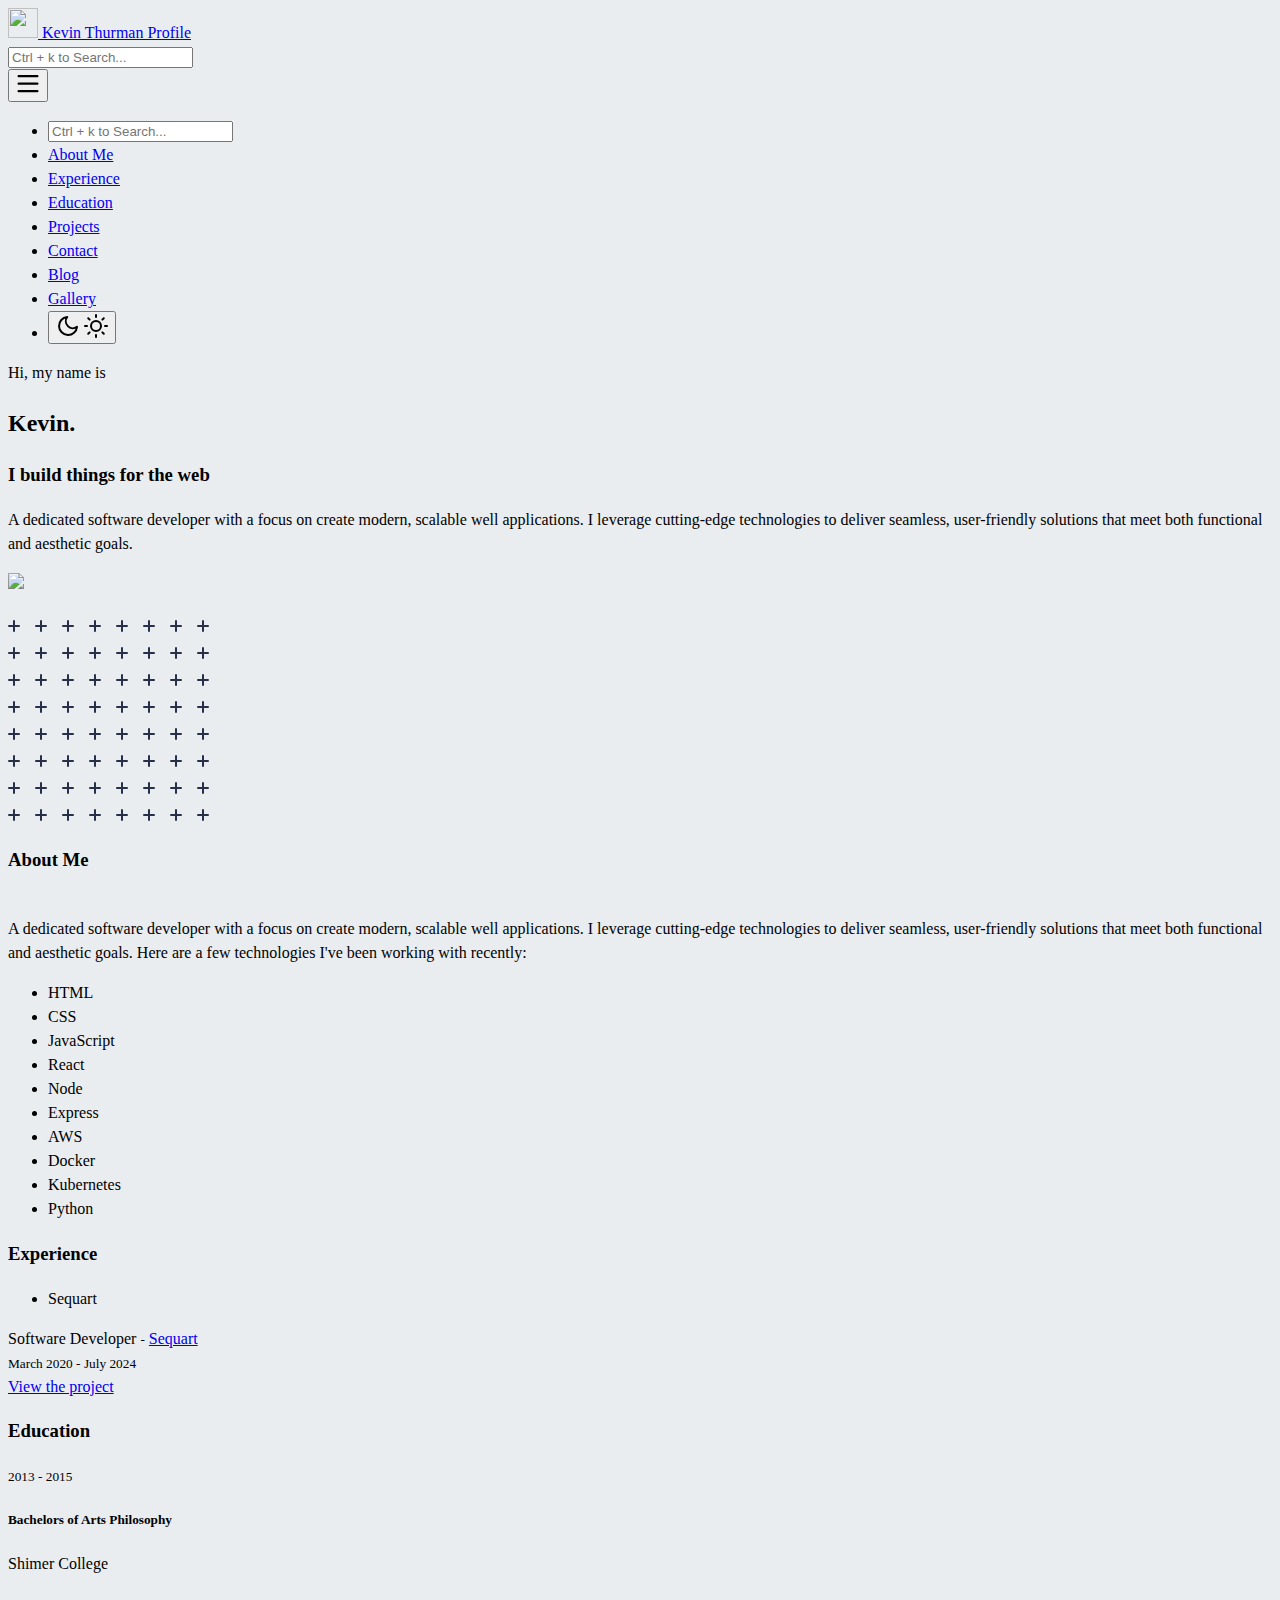
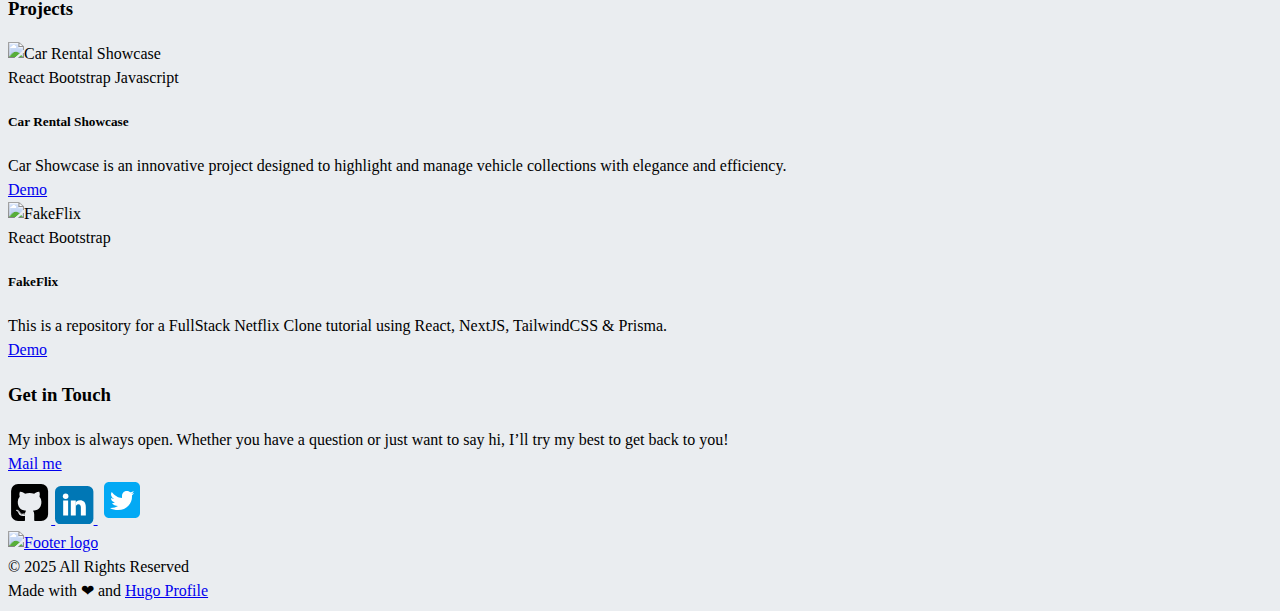
==== commit 57ef6189: "initial commit" ====
--- a/public/index.html
+++ b/public/index.html
@@ -244,13 +244,6 @@
                     
 
                     
-                    <li class="nav-item navbar-text">
-                        <a class="nav-link" href="//localhost:1313/#achievements"
-                            aria-label="achievements">
-                            Achievements
-                        </a>
-                    </li>
-                    
 
                     
                     <li class="nav-item navbar-text">
@@ -331,21 +324,16 @@
                     I build things for the web
                 </h3>
                 <p class="hero-content">
-                    A passionate web app developer. I tend to make use of modern web technologies to build websites that look great, feel fantastic, and function correctly.
+                    A dedicated software developer with a focus on create modern, scalable well applications. I leverage cutting-edge technologies to deliver seamless, user-friendly solutions that meet both functional and aesthetic goals.
                 </p>
                 <div class="row">
                     <div class="col-auto h-100">
                         
-                        <a href="#" class="btn" download
-			  >
-                            Resume
-                        </a>
-                        
                     </div>
                     <div class="col-auto px-0 h-100"><span>
     
     <span class="px-1">
-        <a href="https://example.com"
+        <a href="https://www.github.com/kthurman59"
              target="_blank" 
             class="btn social-icon"
         >
@@ -354,7 +342,7 @@
     </span>
     
     <span class="px-1">
-        <a href="https://example.com"
+        <a href="https://x.com/kevinsthurman"
              target="_blank" 
             class="btn social-icon"
         >
@@ -365,11 +353,11 @@
 
     
     <span class="px-1">
-        <a href="https://example.com"
+        <a href="https://kevintechstuff.blogspot.com/"
              target="_blank" 
             class="btn social-icon"
         >
-            <img src="/fav.png">
+            <img src="fa-brands%20fa-blogger">
         </a>
     </span>
     
@@ -667,9 +655,7 @@
             </div>
             
             <div class="col-sm-12 col-md-12 col-lg-8 content">
-                <p>I am a software developer with a passion for web development. I have a background in computer science and mathematics, and I have a strong interest in the intersection of technology and art. I am currently working as a software developer at <a href="https://example.com">example org.</a> in San Francisco, CA.</p>
-<p>I am currently working on a project that will be used to help people find the best way to get around the city.</p>
-
+                A dedicated software developer with a focus on create modern, scalable well applications. I leverage cutting-edge technologies to deliver seamless, user-friendly solutions that meet both functional and aesthetic goals.
 
                 
                 Here are a few technologies I&#39;ve been working with recently:
@@ -686,6 +672,14 @@
                     <li>Node</li>
                     
                     <li>Express</li>
+                    
+                    <li>AWS</li>
+                    
+                    <li>Docker</li>
+                    
+                    <li>Kubernetes</li>
+                    
+                    <li>Python</li>
                     
                 </ul>
                 
@@ -709,75 +703,11 @@
                                 aria-selected="true" 
                                 role="tab" 
                                 data-bs-toggle="pill"
-                                id='Facebook-Jan-2022---present-tab'
-                                data-bs-target='#pills-Facebook-Jan-2022---present'
-                                aria-controls='Facebook-Jan-2022---present' 
+                                id='Sequart-March-2020---July-2024-tab'
+                                data-bs-target='#pills-Sequart-March-2020---July-2024'
+                                aria-controls='Sequart-March-2020---July-2024' 
                             >
-                                Facebook
-                            </div>
-                        </li>
-                        
-                        
-                        
-                        <li class="nav-item px-1 bg-transparent" role="presentation">
-                            <div 
-                                class="nav-link bg-transparent" 
-                                aria-selected="true" 
-                                role="tab" 
-                                data-bs-toggle="pill"
-                                id='Amazon-Sep-2020---Dec-2021-tab'
-                                data-bs-target='#pills-Amazon-Sep-2020---Dec-2021' 
-                                aria-controls='Amazon-Sep-2020---Dec-2021'
-                            >
-                                Amazon
-                            </div>
-                        </li>
-                        
-                        
-                        
-                        <li class="nav-item px-1 bg-transparent" role="presentation">
-                            <div 
-                                class="nav-link bg-transparent" 
-                                aria-selected="true" 
-                                role="tab" 
-                                data-bs-toggle="pill"
-                                id='Apple-Jan-2020---Aug-2020-tab'
-                                data-bs-target='#pills-Apple-Jan-2020---Aug-2020' 
-                                aria-controls='Apple-Jan-2020---Aug-2020'
-                            >
-                                Apple
-                            </div>
-                        </li>
-                        
-                        
-                        
-                        <li class="nav-item px-1 bg-transparent" role="presentation">
-                            <div 
-                                class="nav-link bg-transparent" 
-                                aria-selected="true" 
-                                role="tab" 
-                                data-bs-toggle="pill"
-                                id='Netflix-June-2017---Nov-2019-tab'
-                                data-bs-target='#pills-Netflix-June-2017---Nov-2019' 
-                                aria-controls='Netflix-June-2017---Nov-2019'
-                            >
-                                Netflix
-                            </div>
-                        </li>
-                        
-                        
-                        
-                        <li class="nav-item px-1 bg-transparent" role="presentation">
-                            <div 
-                                class="nav-link bg-transparent" 
-                                aria-selected="true" 
-                                role="tab" 
-                                data-bs-toggle="pill"
-                                id='Google-Feb-2016---Mar-2017-tab'
-                                data-bs-target='#pills-Google-Feb-2016---Mar-2017' 
-                                aria-controls='Google-Feb-2016---Mar-2017'
-                            >
-                                Google
+                                Sequart
                             </div>
                         </li>
                         
@@ -789,22 +719,22 @@
                         <div 
                             class="tab-pane fade show active bg-transparent" 
                             role="tabpanel"
-                            id='pills-Facebook-Jan-2022---present'
-                            aria-labelledby='pills-Facebook-Jan-2022---present-tab'
+                            id='pills-Sequart-March-2020---July-2024'
+                            aria-labelledby='pills-Sequart-March-2020---July-2024-tab'
                         >
                             <div>
-                                <span class="h4">Senior Software Developer</span>
+                                <span class="h4">Software Developer</span>
                                 <small>-</small>
-                                <a href="https://example.com" target="_blank">Facebook</a>
+                                <a href="https://sequart.org" target="_blank">Sequart</a>
                                 <div class="pb-1">
-                                    <small>Jan 2022 - present</small>
+                                    <small>March 2020 - July 2024</small>
                                     
                                     <span class="p-2">
                                         <span 
                                             style="cursor: pointer;" 
                                             data-bs-toggle="tooltip" 
                                             data-bs-placement="top" 
-                                            data-bs-original-title=Working&#32;as&#32;a&#32;Senior&#32;Software&#32;Developer&#32;at&#32;Facebook
+                                            data-bs-original-title=Working&#32;as&#32;a&#32;Software&#32;Developer&#32;at&#32;Sequart
                                         >
                                             <i class="fas fa-info-circle fa-xs"></i>
                                         </span>
@@ -814,181 +744,14 @@
 
                                 
                                 <div class="py-2 featuredLink">
-                                    <a class="p-2 px-4 btn btn-outline-primary btn-sm" href=https://example.com target="_blank">
+                                    <a class="p-2 px-4 btn btn-outline-primary btn-sm" href=http://www.sequart.org target="_blank">
                                         View the project 
                                     </a>
                                 </div>
                                 
                             </div>
 
-                            I am currently working as a software developer at <a href="https://example.com">example org.</a> in San Francisco, CA. I am currently working on a project that will be used to help people find the best way to get around the city.
-                        </div>
-                        
-                        
-                        
-                        <div 
-                            class="tab-pane fade bg-transparent" 
-                            role="tabpanel"
-                            id='pills-Amazon-Sep-2020---Dec-2021'
-                            aria-labelledby='pills-Amazon-Sep-2020---Dec-2021-tab'
-                        >
-                            <div>
-                                <span class="h4">Software Developer</span>
-                                <small>-</small>
-                                <a href="https://example.com" target="_blank">Amazon</a>
-                                
-                                <div class="pb-1">
-                                    <small>Sep 2020 - Dec 2021</small>
-                                    
-                                    <span class="p-2">
-                                        <span 
-                                            style="cursor: pointer;" 
-                                            data-bs-toggle="tooltip" 
-                                            data-bs-placement="top" 
-                                            data-bs-original-title=I&#32;worked&#32;as&#32;a&#32;software&#32;developer&#32;for&#32;more&#32;than&#32;one&#32;year&#32;in&#32;Amazon.
-                                        > 
-                                            <i class="fas fa-info-circle fa-xs"></i>
-                                        </span>
-                                    </span>
-                                    
-                                </div>
-                                
-                                
-                                <div class="py-2 featuredLink">
-                                    <a class="p-2 px-4 btn btn-outline-primary btn-sm" href=https://example.com target="_blank">
-                                        Featured Link 
-                                    </a>
-                                </div>
-                                
-                            </div>
-
-                            <div class="pt-2">
-                                <p>I am currently working as a software developer at <a href="https://example.com">example org.</a> in San Francisco, CA. I am currently working on a project that will be used to help people find the best way to get around the city.</p>
-<ul>
-<li>Lead backend developer for a product.</li>
-<li>Created a frontend design for a product.</li>
-</ul>
-                            </div>
-                        </div>
-                        
-                        
-                        
-                        <div 
-                            class="tab-pane fade bg-transparent" 
-                            role="tabpanel"
-                            id='pills-Apple-Jan-2020---Aug-2020'
-                            aria-labelledby='pills-Apple-Jan-2020---Aug-2020-tab'
-                        >
-                            <div>
-                                <span class="h4">Junior Software Developer</span>
-                                <small>-</small>
-                                <a href="https://example.com" target="_blank">Apple</a>
-                                
-                                <div class="pb-1">
-                                    <small>Jan 2020 - Aug 2020</small>
-                                    
-                                </div>
-                                
-                                
-                                <div class="py-2 featuredLink">
-                                    <a class="p-2 px-4 btn btn-outline-primary btn-sm" href=https://example.com target="_blank">
-                                        Featured Link 
-                                    </a>
-                                </div>
-                                
-                            </div>
-
-                            <div class="pt-2">
-                                <p>I am currently working as a software developer at <a href="https://example.com">example org.</a> in San Francisco, CA. I am currently working on a project that will be used to help people find the best way to get around the city.</p>
-<ul>
-<li>Lead backend developer for a product.</li>
-<li>Created a frontend design for a product.</li>
-</ul>
-                            </div>
-                        </div>
-                        
-                        
-                        
-                        <div 
-                            class="tab-pane fade bg-transparent" 
-                            role="tabpanel"
-                            id='pills-Netflix-June-2017---Nov-2019'
-                            aria-labelledby='pills-Netflix-June-2017---Nov-2019-tab'
-                        >
-                            <div>
-                                <span class="h4">UI/UX Designer</span>
-                                <small>-</small>
-                                <a href="https://example.com" target="_blank">Netflix</a>
-                                
-                                <div class="pb-1">
-                                    <small>June 2017 - Nov 2019</small>
-                                    
-                                    <span class="p-2">
-                                        <span 
-                                            style="cursor: pointer;" 
-                                            data-bs-toggle="tooltip" 
-                                            data-bs-placement="top" 
-                                            data-bs-original-title=Worked&#32;as&#32;a&#32;UI/UX&#32;Designer&#32;at&#32;Netflix
-                                        > 
-                                            <i class="fas fa-info-circle fa-xs"></i>
-                                        </span>
-                                    </span>
-                                    
-                                </div>
-                                
-                                
-                                <div class="py-2 featuredLink">
-                                    <a class="p-2 px-4 btn btn-outline-primary btn-sm" href=https://example.com target="_blank">
-                                        Featured Link 
-                                    </a>
-                                </div>
-                                
-                            </div>
-
-                            <div class="pt-2">
-                                <p>I am currently working as a software developer at <a href="https://example.com">example org.</a> in San Francisco, CA. I am currently working on a project that will be used to help people find the best way to get around the city.</p>
-<ul>
-<li>Lead backend developer for a product.</li>
-<li>Created a frontend design for a product.</li>
-</ul>
-                            </div>
-                        </div>
-                        
-                        
-                        
-                        <div 
-                            class="tab-pane fade bg-transparent" 
-                            role="tabpanel"
-                            id='pills-Google-Feb-2016---Mar-2017'
-                            aria-labelledby='pills-Google-Feb-2016---Mar-2017-tab'
-                        >
-                            <div>
-                                <span class="h4">Product Designer</span>
-                                <small>-</small>
-                                <a href="https://example.com" target="_blank">Google</a>
-                                
-                                <div class="pb-1">
-                                    <small>Feb 2016 - Mar 2017</small>
-                                    
-                                    <span class="p-2">
-                                        <span 
-                                            style="cursor: pointer;" 
-                                            data-bs-toggle="tooltip" 
-                                            data-bs-placement="top" 
-                                            data-bs-original-title=Worked&#32;as&#32;a&#32;Product&#32;Designer&#32;at&#32;Google
-                                        > 
-                                            <i class="fas fa-info-circle fa-xs"></i>
-                                        </span>
-                                    </span>
-                                    
-                                </div>
-                                
-                                
-                            </div>
-
-                            <div class="pt-2">
-                                I am currently working as a software developer at <a href="https://example.com">example org.</a> in San Francisco, CA. I am currently working on a project that will be used to help people find the best way to get around the city.
-                            </div>
+                            
                         </div>
                         
                         
@@ -1016,133 +779,18 @@
                                 <div class="float-end">
                                     <small>2013 - 2015</small>
                                 </div>
-                                <h5 class="card-title">Master of Business Administration</h5>
+                                <h5 class="card-title">Bachelors of Arts Philosophy</h5>
                                 
                                 
-                                <a href="https://example.org" target="_blank">
-                                    <h6>
-                                    University of California, Berkeley
-                                    </h6>
-                                </a>
+                                Shimer College
                                 
 
-                                
-                                <div class="py-1">
-                                    GPA:
-                                    <i>
-                                        <small>3.8 out of 5.0</small>
-                                    </i> 
-                                </div>
-                                
-                                <div class="py-1 education-content">
-                                    <p>Extracurricular Activities</p>
-<ul>
-<li>Lorem ipsum dolor sit amet consectetur adipisicing elit.</li>
-<li>Tempora esse, eaque delectus nulla quo doloribus itaque expedita alias natus optio totam maxime nihil excepturi velit a animi laborum hic similique.</li>
-</ul>
-                                </div>
-
-                                
-                            </div>
-                        </div>
-                    </div>
-                </div>
-            </div>
-            
-            <div class="col-12 p-0">
-                <div class="row row align-items-center justify-content-center m-1 mb-4">
-                    
-
-                    <div class="col-md-9">
-                        <div class="card">
-                            <div class="card-body">
-                                <div class="float-end">
-                                    <small>2009 - 2013</small>
-                                </div>
-                                <h5 class="card-title">Bachelor of Science in Computer Science</h5>
-                                
-                                
-                                <a href="https://example.org" target="_blank">
-                                    <h6>
-                                    Massachusetts Institute of Technology
-                                    </h6>
-                                </a>
-                                
-
-                                
-                                <div class="py-1">
-                                    GPA:
-                                    <i>
-                                        <small>3.9 out of 5.0</small>
-                                    </i> 
-                                </div>
-                                
-                                <div class="py-1 education-content">
-                                    <p>I Publiced two papers in the ACM SIGCHI Conference on Artificial Intelligence.</p>
-<ul>
-<li><a href="https://example.com">Fast and Accurate Object Detection with a Single Convolutional Neural Network</a></li>
-<li>Face mask detection using a single convolutional neural network.</li>
-</ul>
-<p>Extracurricular Activities</p>
-<ul>
-<li>Lorem ipsum dolor sit amet consectetur adipisicing elit.</li>
-<li>Tempora esse, eaque delectus nulla quo doloribus itaque expedita alias natus optio totam maxime nihil excepturi velit a animi laborum hic similique.</li>
-</ul>
-
-                                </div>
-
-                                
-                                <div class="py-1">
-                                    <a href="https://example.com" class="btn">
-                                        My academic record
-                                    </a>
-                                </div>
-                                
-                            </div>
-                        </div>
-                    </div>
-                </div>
-            </div>
-            
-            <div class="col-12 p-0">
-                <div class="row row align-items-center justify-content-center m-1 mb-4">
-                    
-
-                    <div class="col-md-9">
-                        <div class="card">
-                            <div class="card-body">
-                                <div class="float-end">
-                                    <small></small>
-                                </div>
-                                <h5 class="card-title">High School</h5>
-                                
-                                
-                                <a href="https://example.org" target="_blank">
-                                    <h6>
-                                    Thomas Jefferson High School for Science and Technology.
-                                    </h6>
-                                </a>
-                                
-
-                                
-                                <div class="py-1">
-                                    GPA:
-                                    <i>
-                                        <small>4.2 out of 5.0</small>
-                                    </i> 
-                                </div>
                                 
                                 <div class="py-1 education-content">
                                     
                                 </div>
 
                                 
-                                <div class="py-1">
-                                    <a href="https://example.com" class="btn">
-                                        Featured
-                                    </a>
-                                </div>
-                                
                             </div>
                         </div>
                     </div>
@@ -1160,49 +808,37 @@
         <div class="row justify-content-center px-3 px-md-5">
             
             <div class="col-lg-4 col-md-6 my-3">
-                <div class="card my-3 h-100" title="Hugo Profile">
+                <div class="card my-3 h-100" title="Car Rental Showcase">
                     <div class="card-head">
-                        <img class="card-img-top" src="/images/projects/profile.png" alt="Hugo Profile">
+                        <img class="card-img-top" src="/images/projects/profile.png" alt="Car Rental Showcase">
                     </div>
                     <div class="card-body bg-transparent p-3">
                         <div class="pb-2 bg-transparent">
                             
-                            <span class="badge badge-secondary">Hugo</span>
+                            <span class="badge badge-secondary">React</span>
                             
                             <span class="badge badge-secondary">Bootstrap</span>
                             
                             <span class="badge badge-secondary">Javascript</span>
                             
                         </div>
-                        <h5 class="card-title bg-transparent mt-1">Hugo Profile</h5>
+                        <h5 class="card-title bg-transparent mt-1">Car Rental Showcase</h5>
                         <div class="card-text bg-transparent secondary-font">
-                            A highly customizable and mobile first Hugo template for personal portfolio and blog.
+                            Car Showcase is an innovative project designed to highlight and manage vehicle collections with elegance and efficiency.
                         </div>
                     </div>
                     
                     <div class="card-footer py-3">
                         
                         <span class="m-1 mx-2">
-                            <a href="mailto:?subject=Hugo%20Profile%20Template&amp;body=Check%20it%20out:%20https%3a%2f%2fhugo-profile.netlify.app%2fblog%2fmarkdown-syntax%2f" target="_blank">
-                                <i class="fa fa-envelope"></i>
-                            </a>
-                        </span>
-                        
-                        <span class="m-1 mx-2">
-                            <a href="https://github.com/gurusabarish/hugo-profile" target="_blank">
+                            <a href="https://github.com/kthurman59/car_showcase" target="_blank">
                                 <i class="fab fa-github"></i>
                             </a>
                         </span>
                         
-                        <span class="m-1 mx-2">
-                            <a href="https://twitter.com/intent/tweet?text=Check&#43;it&#43;out:&amp;url=https%3A%2F%2Fgithub.com%2Fgurusabarish%2Fhugo-profile" target="_blank">
-                                <i class="fab fa-twitter"></i>
-                            </a>
-                        </span>
-                        
                         
                         <span class="float-end">
-                            <a class="btn btn-sm" href="https://hugo-profile.netlify.app" target="_blank">
+                            <a class="btn btn-sm" href="https://github.com/kthurman59/car_showcase" target="_blank">
                                 Demo
                             </a>
                         </span>
@@ -1213,35 +849,35 @@
             </div>
             
             <div class="col-lg-4 col-md-6 my-3">
-                <div class="card my-3 h-100" title="Image Converter">
+                <div class="card my-3 h-100" title="FakeFlix">
                     <div class="card-head">
-                        <img class="card-img-top" src="/images/projects/converter.jpg" alt="Image Converter">
+                        <img class="card-img-top" src="/images/projects/converter.jpg" alt="FakeFlix">
                     </div>
                     <div class="card-body bg-transparent p-3">
                         <div class="pb-2 bg-transparent">
                             
-                            <span class="badge badge-secondary">Django</span>
+                            <span class="badge badge-secondary">React</span>
                             
                             <span class="badge badge-secondary">Bootstrap</span>
                             
                         </div>
-                        <h5 class="card-title bg-transparent mt-1">Image Converter</h5>
+                        <h5 class="card-title bg-transparent mt-1">FakeFlix</h5>
                         <div class="card-text bg-transparent secondary-font">
-                            A web app to convert image to pdf, png to jpg, png to jpg and png to webp without database using django.
+                            This is a repository for a FullStack Netflix Clone tutorial using React, NextJS, TailwindCSS &amp; Prisma.
                         </div>
                     </div>
                     
                     <div class="card-footer py-3">
                         
                         <span class="m-1 mx-2">
-                            <a href="https://github.com/gurusabarish/converter" target="_blank">
+                            <a href="https://github.com/kthurman59/netflix_clone" target="_blank">
                                 <i class="fab fa-github"></i>
                             </a>
                         </span>
                         
                         
                         <span class="float-end">
-                            <a class="btn btn-sm" href="https://django-converter.herokuapp.com" target="_blank">
+                            <a class="btn btn-sm" href="https://github.com/kthurman59/netflix_clone" target="_blank">
                                 Demo
                             </a>
                         </span>
@@ -1251,141 +887,7 @@
                 </div>
             </div>
             
-            <div class="col-lg-4 col-md-6 my-3">
-                <div class="card my-3 h-100" title="Hugo Profile V2">
-                    <div class="card-head">
-                        <img class="card-img-top" src="/images/projects/profile2.jpg" alt="Hugo Profile V2">
-                    </div>
-                    <div class="card-body bg-transparent p-3">
-                        <div class="pb-2 bg-transparent">
-                            
-                            <span class="badge badge-secondary">Hugo</span>
-                            
-                            <span class="badge badge-secondary">Bootstrap</span>
-                            
-                            <span class="badge badge-secondary">Javascript</span>
-                            
-                        </div>
-                        <h5 class="card-title bg-transparent mt-1">Hugo Profile V2</h5>
-                        <div class="card-text bg-transparent secondary-font">
-                            A clean and simple Hugo template for personal portfolio and blog.
-                        </div>
-                    </div>
-                    
-                    <div class="card-footer py-3">
-                        
-                        <span class="m-1 mx-2">
-                            <a href="https://github.com/gurusabarish/HugoProfileV2" target="_blank">
-                                <i class="fab fa-github"></i>
-                            </a>
-                        </span>
-                        
-                        
-                        <span class="float-end">
-                            <a class="btn btn-sm" href="https://hugo-profile-2.netlify.app" target="_blank">
-                                Demo V2
-                            </a>
-                        </span>
-                        
-                    </div>
-                    
-                </div>
-            </div>
-            
-            
-        </div>
-    </div>
-</section>
-
-<section id="achievements" class="py-5">
-    <div class="container">
-        <h3 class="text-center">Achievements</h3>
-        <div class="px-0 px-md-5 px-lg-5">
-            <div class="row justify-content-center px-3 px-md-5 px-lg-5">
-                
-                
-                <div class="col-lg-4 col-md-6 my-3">
-                    <a class="card my-3 h-100 p-3" href="https://example.com" title="Google kickstart runner" target="_blank">
-                        
-                            <div class="card-head">
-                                <img class="card-img-top" src="/images/achievment.jpg">
-                            </div>
-                        
-                        <div class="card-body bg-transparent">
-                            <h5 class="card-title bg-transparent">Google kickstart runner</h5>
-                            <div class="card-text secondary-font">
-                                I solved all problems with optimal solution.
-                            </div>
-                        </div>
-                    </a>
-                </div>
-                
-                
-                
-                <div class="col-lg-4 col-md-6 my-3">
-                    <div class="card my-3 h-100 p-3" title="Facebook Hackathon Winner">
-                        
-                            <div class="card-head">
-                                <img class="card-img-top" src="/images/achievment.jpg">
-                            </div>
-                        
-                        <div class="card-body bg-transparent">
-                            <h5 class="card-title bg-transparent">Facebook Hackathon Winner</h5>
-                            <div class="card-text secondary-font">
-                                Developed a product using Artificial Intelligence.
-                            </div>
-                        </div>
-                    </div>
-                </div>
-                
-                
-                
-                <div class="col-lg-4 col-md-6 my-3">
-                    <a class="card my-3 h-100 p-3" href="https://github.com/gurusabarish/hugo-profile" title="Hugo Profile" target="_blank">
-                        
-                            <div class="card-head">
-                                <img class="card-img-top" src="/images/achievment.jpg">
-                            </div>
-                        
-                        <div class="card-body bg-transparent">
-                            <h5 class="card-title bg-transparent">Hugo Profile</h5>
-                            <div class="card-text secondary-font">
-                                Developed a theme and getting 1K&#43; downloads per month.
-                            </div>
-                        </div>
-                    </a>
-                </div>
-                
-                
-                
-                <div class="col-lg-4 col-md-6 my-3">
-                    <div class="card my-3 h-100 p-3" title="Microsoft Imagine Runner">
-                        
-                        <div class="card-body bg-transparent">
-                            <h5 class="card-title bg-transparent">Microsoft Imagine Runner</h5>
-                            <div class="card-text secondary-font">
-                                We are developed a product which can help others.
-                            </div>
-                        </div>
-                    </div>
-                </div>
-                
-                
-                
-                <div class="col-lg-4 col-md-6 my-3">
-                    <a class="card my-3 h-100 p-3" href="https://example.com" title="Google Summer of Code" target="_blank">
-                        
-                        <div class="card-body bg-transparent">
-                            <h5 class="card-title bg-transparent">Google Summer of Code</h5>
-                            <div class="card-text secondary-font">
-                                Contributed to a open source project.
-                            </div>
-                        </div>
-                    </a>
-                </div>
-                
-                
-            </div>
+            
         </div>
     </div>
 </section>
@@ -1403,7 +905,7 @@
                     <div class="text-center pt-3">
                         <a 
                             href='
-                                    mailto:gurusabarisha@gmail.com
+                                    mailto:kthurman59@gmail.com
                                   '
                             target="_blank"
                             class="btn"
@@ -1439,7 +941,7 @@
 <div class="text-center pt-2">
     
     <span class="px-1">
-        <a href="https://github.com" aria-label="github">
+        <a href="https://github.com/kthurman59" aria-label="github">
             <svg xmlns="http://www.w3.org/2000/svg" width="2.7em" height="2.7em" viewBox="0 0 1792 1792">
                 <path id="footer-socialNetworks-github-svg-path"
                     d="M522 1352q-8 9-20-3-13-11-4-19 8-9 20 3 12 11 4 19zm-42-61q9 12 0 19-8 6-17-7t0-18q9-7 17 6zm-61-60q-5 7-13 2-10-5-7-12 3-5 13-2 10 5 7 12zm31 34q-6 7-16-3-9-11-2-16 6-6 16 3 9 11 2 16zm129 112q-4 12-19 6-17-4-13-15t19-7q16 5 13 16zm63 5q0 11-16 11-17 2-17-11 0-11 16-11 17-2 17 11zm58-10q2 10-14 14t-18-8 14-15q16-2 18 9zm964-956v960q0 119-84.5 203.5t-203.5 84.5h-224q-16 0-24.5-1t-19.5-5-16-14.5-5-27.5v-239q0-97-52-142 57-6 102.5-18t94-39 81-66.5 53-105 20.5-150.5q0-121-79-206 37-91-8-204-28-9-81 11t-92 44l-38 24q-93-26-192-26t-192 26q-16-11-42.5-27t-83.5-38.5-86-13.5q-44 113-7 204-79 85-79 206 0 85 20.5 150t52.5 105 80.5 67 94 39 102.5 18q-40 36-49 103-21 10-45 15t-57 5-65.5-21.5-55.5-62.5q-19-32-48.5-52t-49.5-24l-20-3q-21 0-29 4.5t-5 11.5 9 14 13 12l7 5q22 10 43.5 38t31.5 51l10 23q13 38 44 61.5t67 30 69.5 7 55.5-3.5l23-4q0 38 .5 103t.5 68q0 22-11 33.5t-22 13-33 1.5h-224q-119 0-203.5-84.5t-84.5-203.5v-960q0-119 84.5-203.5t203.5-84.5h960q119 0 203.5 84.5t84.5 203.5z" />
@@ -1466,7 +968,7 @@
 
     
     <span class="px-1">
-        <a href="https://linkedin.com" aria-label="linkedin">
+        <a href="https://linkedin.com/in/kevinsthurman" aria-label="linkedin">
             <svg xmlns="http://www.w3.org/2000/svg" width='2.4em' height='2.4em' fill="#fff" aria-label="LinkedIn"
                 viewBox="0 0 512 512">
                 <rect width="512" height="512" fill="#0077b5" rx="15%" />
@@ -1479,7 +981,7 @@
     
 
     
-    <a href="https://twitter.com" aria-label="twitter">
+    <a href="https://x.com/kevinsthurman" aria-label="twitter">
         <svg xmlns="http://www.w3.org/2000/svg" viewBox="0 0 48 48" width="48px" height="48px">
             <path fill="#03a9f4"
                 d="M42,37c0,2.762-2.239,5-5,5H11c-2.762,0-5-2.238-5-5V11c0-2.762,2.238-5,5-5h26c2.761,0,5,2.238,5,5 V37z" />
@@ -1490,45 +992,7 @@
     
 
     
-    <a href="https://instagram.com" aria-label="instagram">
-        <svg xmlns="http://www.w3.org/2000/svg" viewBox="0 0 48 48" width="48px" height="48px">
-            <radialGradient id="yOrnnhliCrdS2gy~4tD8ma" cx="19.38" cy="42.035" r="44.899"
-                gradientUnits="userSpaceOnUse">
-                <stop offset="0" stop-color="#fd5" />
-                <stop offset=".328" stop-color="#ff543f" />
-                <stop offset=".348" stop-color="#fc5245" />
-                <stop offset=".504" stop-color="#e64771" />
-                <stop offset=".643" stop-color="#d53e91" />
-                <stop offset=".761" stop-color="#cc39a4" />
-                <stop offset=".841" stop-color="#c837ab" />
-            </radialGradient>
-            <path fill="url(#yOrnnhliCrdS2gy~4tD8ma)"
-                d="M34.017,41.99l-20,0.019c-4.4,0.004-8.003-3.592-8.008-7.992l-0.019-20	c-0.004-4.4,3.592-8.003,7.992-8.008l20-0.019c4.4-0.004,8.003,3.592,8.008,7.992l0.019,20	C42.014,38.383,38.417,41.986,34.017,41.99z" />
-            <radialGradient id="yOrnnhliCrdS2gy~4tD8mb" cx="11.786" cy="5.54" r="29.813"
-                gradientTransform="matrix(1 0 0 .6663 0 1.849)" gradientUnits="userSpaceOnUse">
-                <stop offset="0" stop-color="#4168c9" />
-                <stop offset=".999" stop-color="#4168c9" stop-opacity="0" />
-            </radialGradient>
-            <path fill="url(#yOrnnhliCrdS2gy~4tD8mb)"
-                d="M34.017,41.99l-20,0.019c-4.4,0.004-8.003-3.592-8.008-7.992l-0.019-20	c-0.004-4.4,3.592-8.003,7.992-8.008l20-0.019c4.4-0.004,8.003,3.592,8.008,7.992l0.019,20	C42.014,38.383,38.417,41.986,34.017,41.99z" />
-            <path fill="#fff"
-                d="M24,31c-3.859,0-7-3.14-7-7s3.141-7,7-7s7,3.14,7,7S27.859,31,24,31z M24,19c-2.757,0-5,2.243-5,5	s2.243,5,5,5s5-2.243,5-5S26.757,19,24,19z" />
-            <circle cx="31.5" cy="16.5" r="1.5" fill="#fff" />
-            <path fill="#fff"
-                d="M30,37H18c-3.859,0-7-3.14-7-7V18c0-3.86,3.141-7,7-7h12c3.859,0,7,3.14,7,7v12	C37,33.86,33.859,37,30,37z M18,13c-2.757,0-5,2.243-5,5v12c0,2.757,2.243,5,5,5h12c2.757,0,5-2.243,5-5V18c0-2.757-2.243-5-5-5H18z" />
-        </svg>
-    </a>
-    
-
-    
-    <a href="https://facebook.com" aria-label="facebook">
-        <svg xmlns="http://www.w3.org/2000/svg" viewBox="0 0 48 48" width="48px" height="48px">
-            <path fill="#3F51B5"
-                d="M42,37c0,2.762-2.238,5-5,5H11c-2.761,0-5-2.238-5-5V11c0-2.762,2.239-5,5-5h26c2.762,0,5,2.238,5,5V37z" />
-            <path fill="#FFF"
-                d="M34.368,25H31v13h-5V25h-3v-4h3v-2.41c0.002-3.508,1.459-5.59,5.592-5.59H35v4h-2.287C31.104,17,31,17.6,31,18.723V21h4L34.368,25z" />
-        </svg>
-    </a>
+
     
 </div><div class="container py-4">
     <div class="row justify-content-center">
@@ -1541,7 +1005,7 @@
                     </a>
                 </div>
             
-            &copy; 2025  All rights reserved
+            &copy; 2025  All Rights Reserved
             <div class="text-secondary">
                 Made with
                 <span class="text-danger">
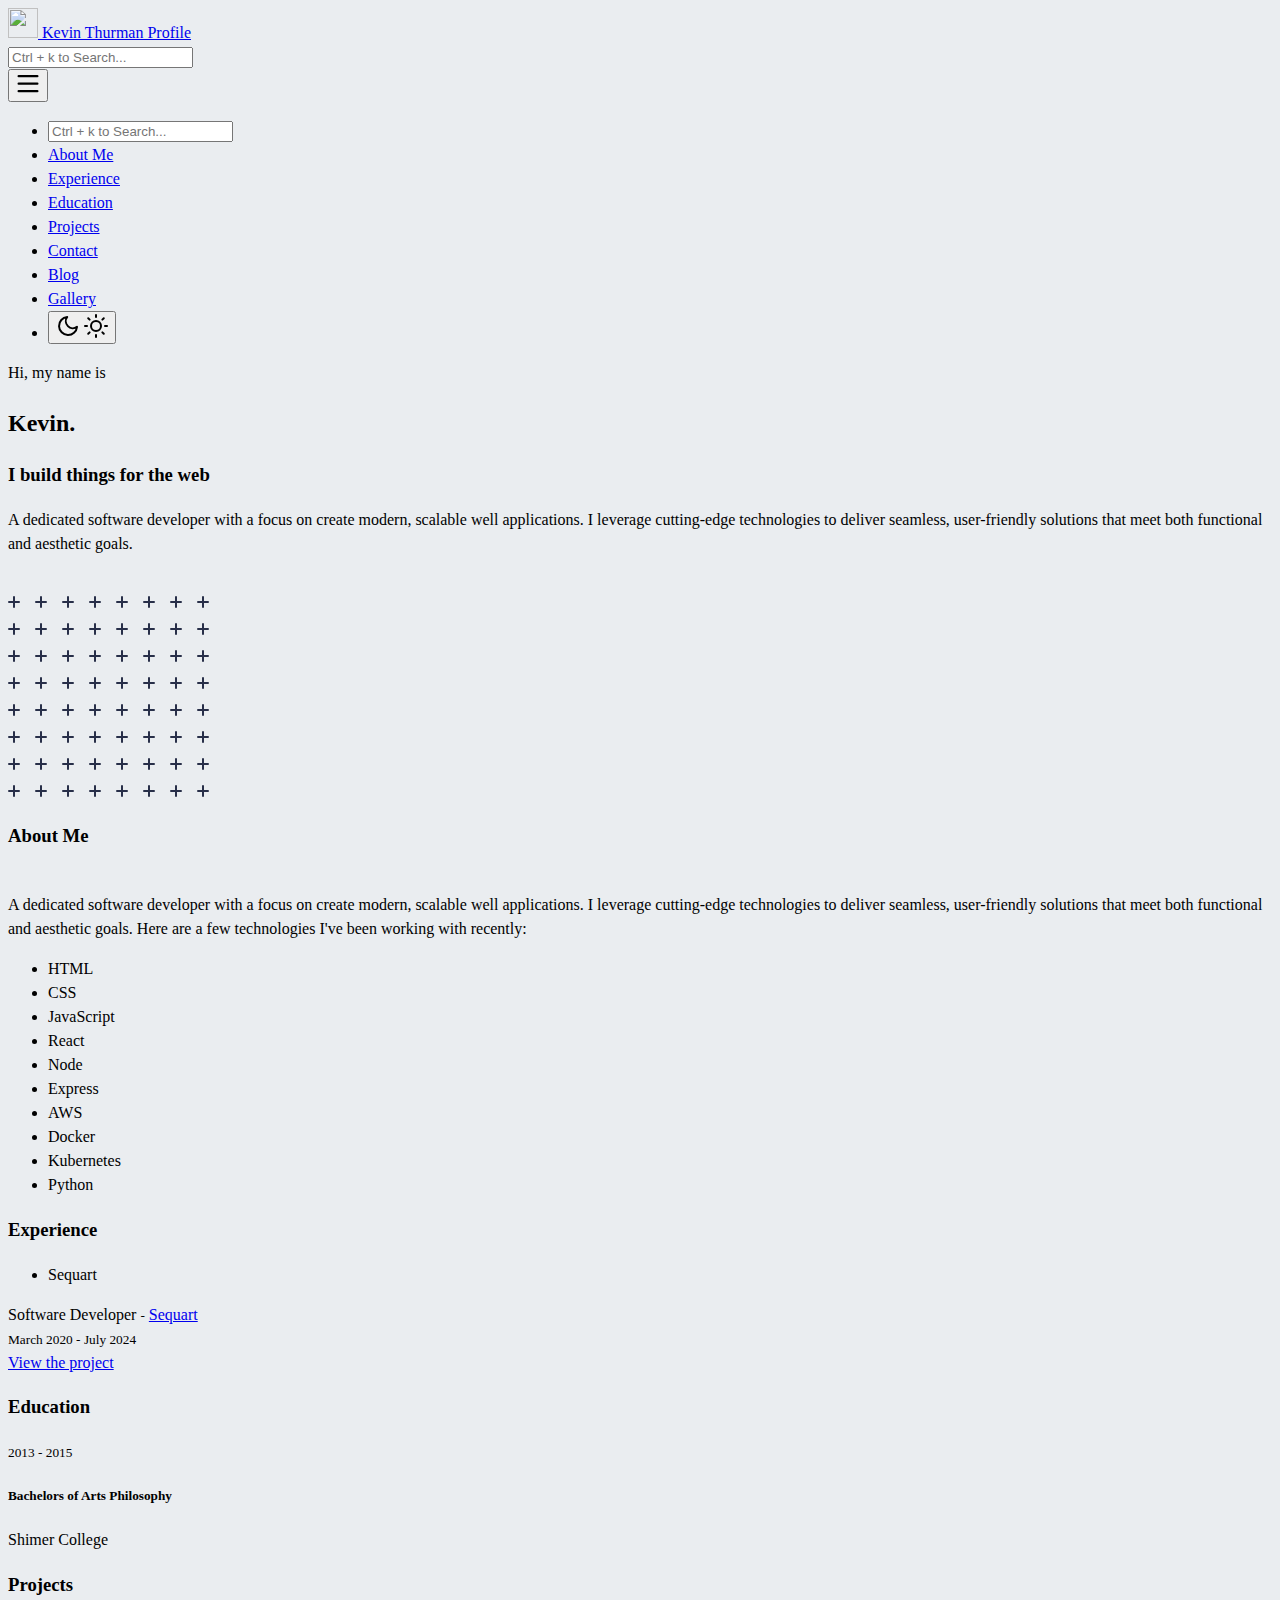
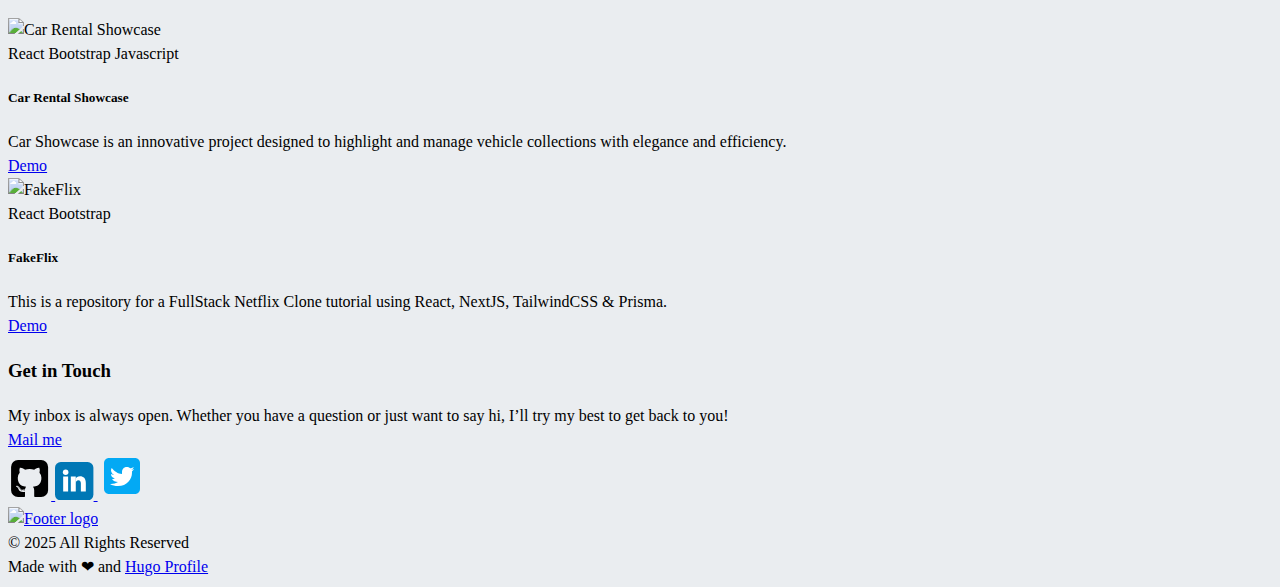
==== commit 0ed47a85: "update blogger icon" ====
--- a/public/index.html
+++ b/public/index.html
@@ -350,16 +350,16 @@
         </a>
     </span>
     
-
-    
     <span class="px-1">
         <a href="https://kevintechstuff.blogspot.com/"
              target="_blank" 
             class="btn social-icon"
         >
-            <img src="fa-brands%20fa-blogger">
+            <i class="fa-brands fa-blogger"></i>
         </a>
     </span>
+    
+
     
 </span>
 </div>
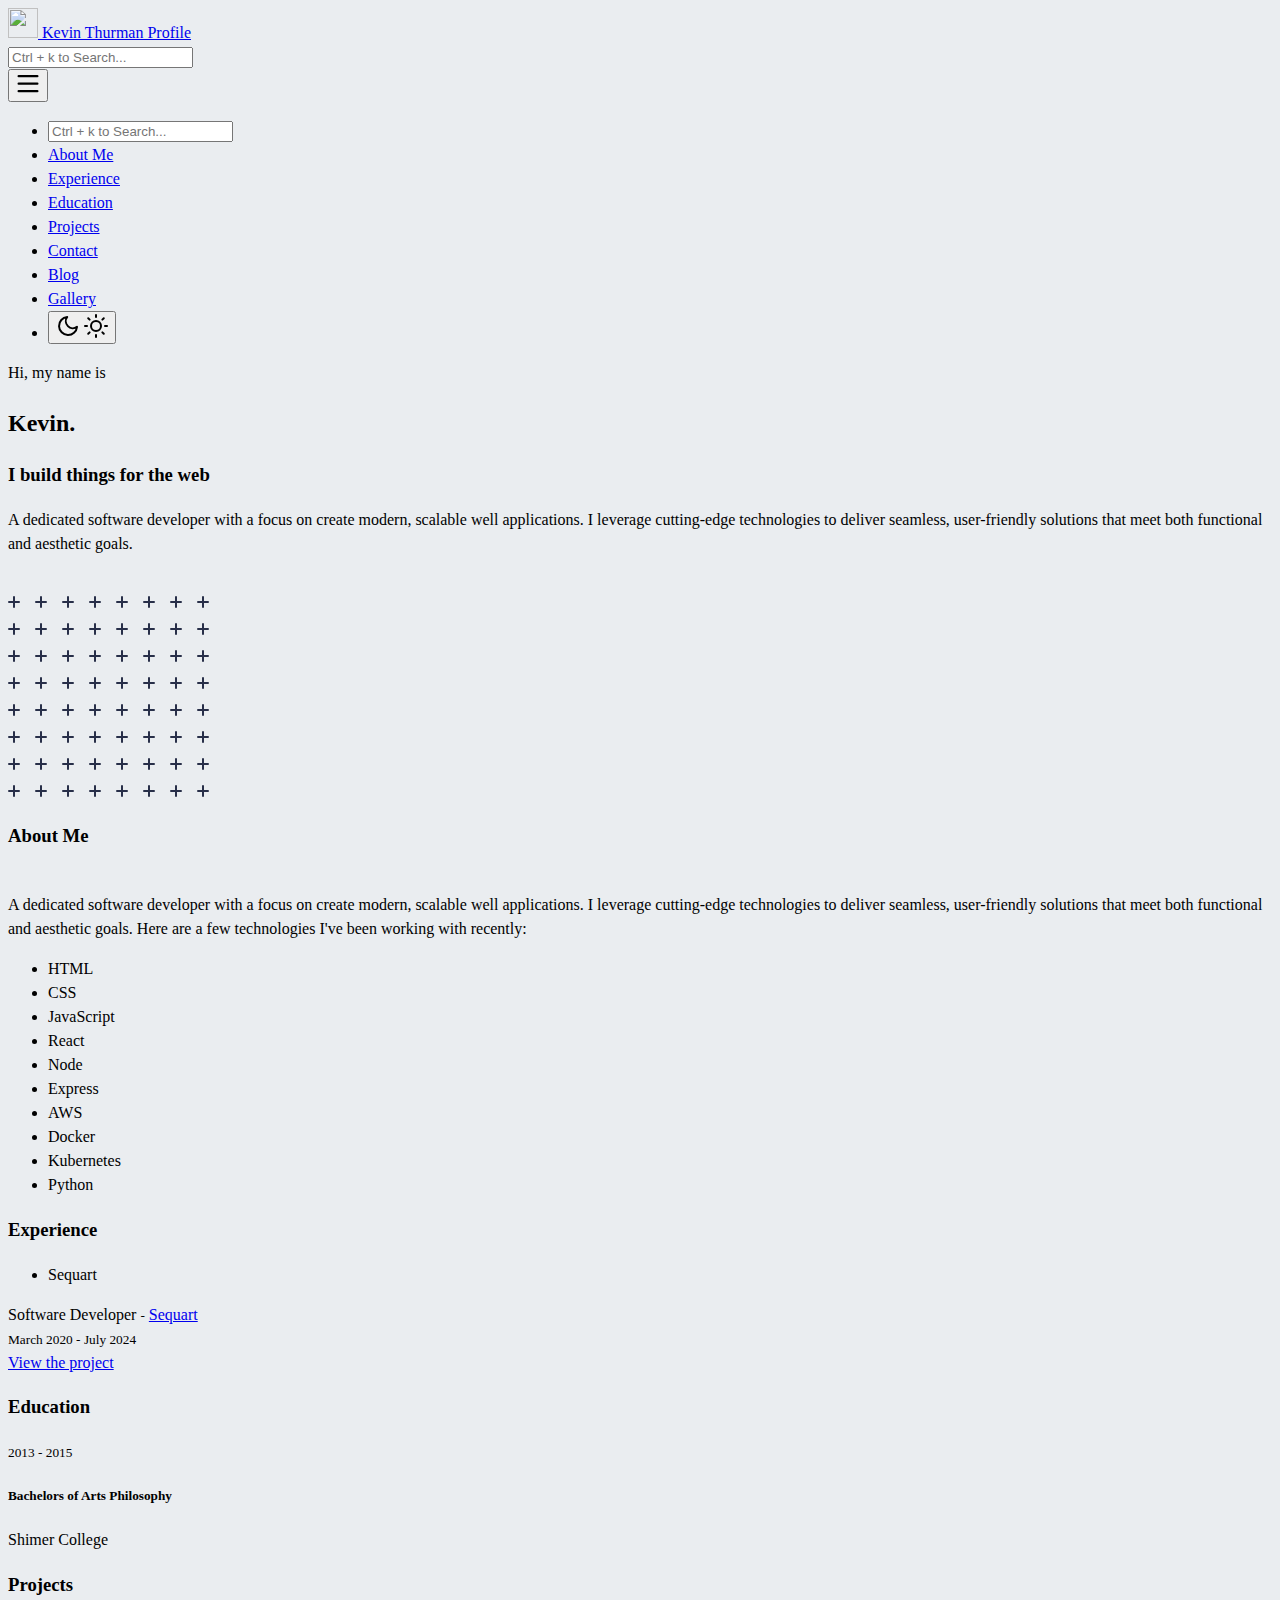
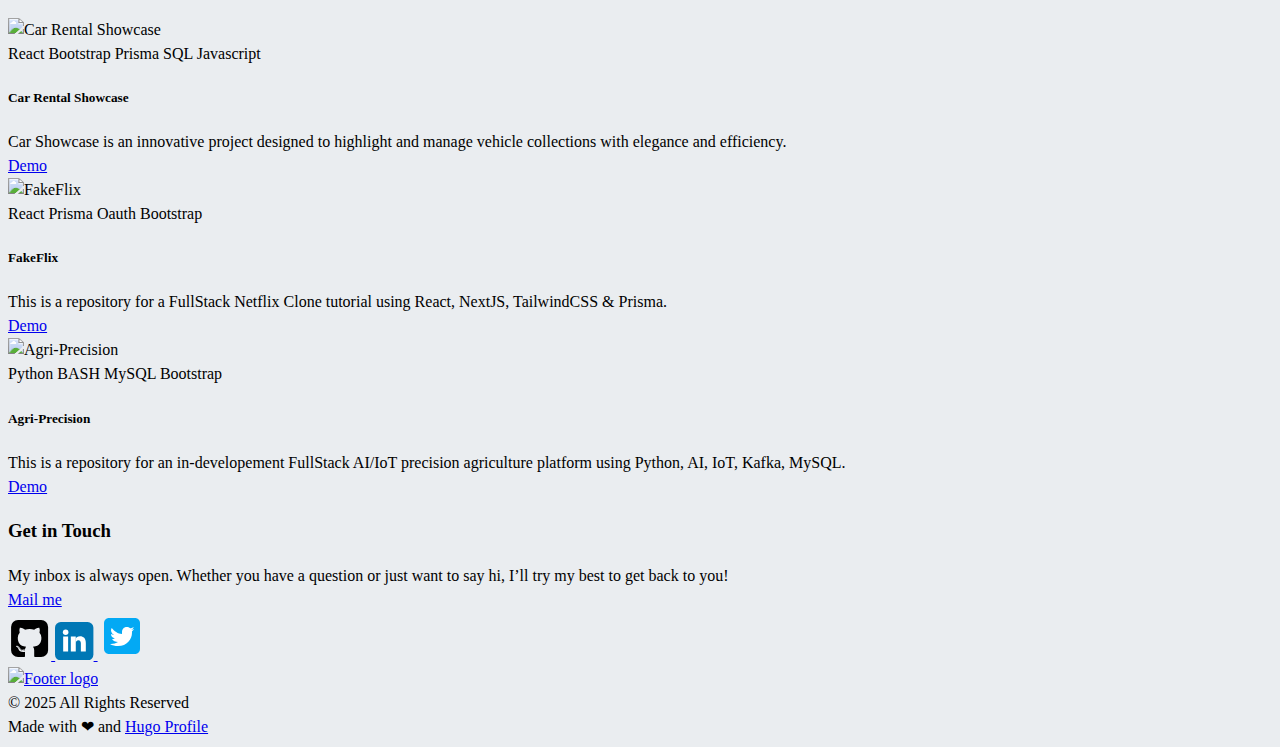
==== commit 84b0b13d: "update all images" ====
--- a/public/index.html
+++ b/public/index.html
@@ -368,7 +368,7 @@
             <div class="col-sm-12 col-md-12 col-lg-4">
                 <div class="row justify-content-center">
                     <div class="col-sm-12 col-md-9 pt-5 image animate px-5 px-md-5 px-lg-0 text-center">
-                        <img src="/images/hero.svg"
+                        <img src="/images/hero.png"
                             class="img-thumbnail mx-auto"
                             alt=""
                         >
@@ -650,7 +650,7 @@
             
             <div class="col-sm-12 col-md-8 col-lg-4 mb-5 mb-sm-0 mb-md-5 mb-lg-0 d-none d-sm-none d-md-block">
                 <div class="image d-flex px-5">
-                    <img src="/images/me.png" class="img-thumbnail mx-auto rounded-circle" alt="">
+                    <img src="/images/me1.png" class="img-thumbnail mx-auto rounded-circle" alt="">
                 </div>
             </div>
             
@@ -810,7 +810,7 @@
             <div class="col-lg-4 col-md-6 my-3">
                 <div class="card my-3 h-100" title="Car Rental Showcase">
                     <div class="card-head">
-                        <img class="card-img-top" src="/images/projects/profile.png" alt="Car Rental Showcase">
+                        <img class="card-img-top" src="/images/projects/carshowcase.jpg" alt="Car Rental Showcase">
                     </div>
                     <div class="card-body bg-transparent p-3">
                         <div class="pb-2 bg-transparent">
@@ -818,6 +818,10 @@
                             <span class="badge badge-secondary">React</span>
                             
                             <span class="badge badge-secondary">Bootstrap</span>
+                            
+                            <span class="badge badge-secondary">Prisma</span>
+                            
+                            <span class="badge badge-secondary">SQL</span>
                             
                             <span class="badge badge-secondary">Javascript</span>
                             
@@ -858,6 +862,10 @@
                             
                             <span class="badge badge-secondary">React</span>
                             
+                            <span class="badge badge-secondary">Prisma</span>
+                            
+                            <span class="badge badge-secondary">Oauth</span>
+                            
                             <span class="badge badge-secondary">Bootstrap</span>
                             
                         </div>
@@ -871,6 +879,49 @@
                         
                         <span class="m-1 mx-2">
                             <a href="https://github.com/kthurman59/netflix_clone" target="_blank">
+                                <i class="fab fa-github"></i>
+                            </a>
+                        </span>
+                        
+                        
+                        <span class="float-end">
+                            <a class="btn btn-sm" href="https://github.com/kthurman59/netflix_clone" target="_blank">
+                                Demo
+                            </a>
+                        </span>
+                        
+                    </div>
+                    
+                </div>
+            </div>
+            
+            <div class="col-lg-4 col-md-6 my-3">
+                <div class="card my-3 h-100" title="Agri-Precision">
+                    <div class="card-head">
+                        <img class="card-img-top" src="/images/projects/converter.jpg" alt="Agri-Precision">
+                    </div>
+                    <div class="card-body bg-transparent p-3">
+                        <div class="pb-2 bg-transparent">
+                            
+                            <span class="badge badge-secondary">Python</span>
+                            
+                            <span class="badge badge-secondary">BASH</span>
+                            
+                            <span class="badge badge-secondary">MySQL</span>
+                            
+                            <span class="badge badge-secondary">Bootstrap</span>
+                            
+                        </div>
+                        <h5 class="card-title bg-transparent mt-1">Agri-Precision</h5>
+                        <div class="card-text bg-transparent secondary-font">
+                            This is a repository for an in-developement FullStack AI/IoT precision agriculture platform using Python, AI, IoT, Kafka, MySQL.
+                        </div>
+                    </div>
+                    
+                    <div class="card-footer py-3">
+                        
+                        <span class="m-1 mx-2">
+                            <a href="https://github.com/kthurman59/precision-agriculture-platform" target="_blank">
                                 <i class="fab fa-github"></i>
                             </a>
                         </span>
